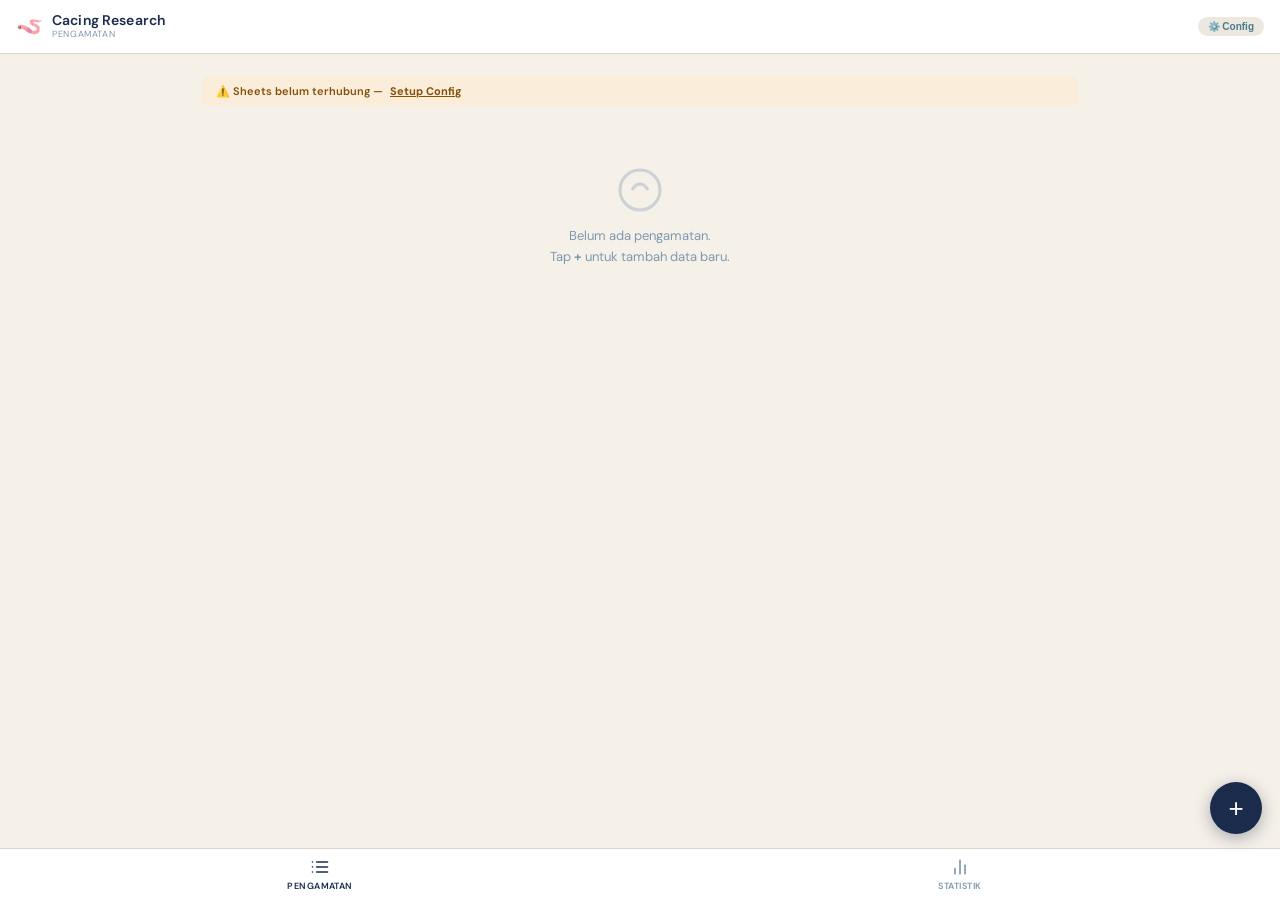
==== pwa/index.html @ 649b46b3 "Add PWA: style DataHub-PWA, Google Sheets real-time sync - UI navy/cream (DM Sans) persis kayak Data" ====
<!DOCTYPE html>
<html lang="id">
<head>
<meta charset="UTF-8">
<meta name="viewport" content="width=device-width, initial-scale=1, viewport-fit=cover">
<meta name="theme-color" content="#1B2B4B">
<meta name="apple-mobile-web-app-capable" content="yes">
<meta name="apple-mobile-web-app-status-bar-style" content="default">
<meta name="apple-mobile-web-app-title" content="Cacing Research">
<title>Cacing Research</title>
<link rel="manifest" href="manifest.json">
<link rel="stylesheet" href="styles.css">
<style>
  /* ══ OVERRIDES & CUSTOM ══ */
  :root { --green:#2E7D5E; --green-bg:#EAF3DE; }

  /* bottom nav */
  .bot-nav{position:fixed;bottom:0;left:0;right:0;height:calc(52px + env(safe-area-inset-bottom));
    background:var(--white);border-top:1px solid var(--cream3);display:flex;z-index:50;
    padding-bottom:env(safe-area-inset-bottom);}
  .bot-nav button{flex:1;display:flex;flex-direction:column;align-items:center;justify-content:center;
    gap:3px;background:none;border:none;font-family:inherit;font-size:9px;font-weight:600;
    color:var(--text3);cursor:pointer;transition:color .12s;text-transform:uppercase;letter-spacing:.05em;}
  .bot-nav button svg{transition:stroke .12s;}
  .bot-nav button.active{color:var(--navy);}
  .bot-nav button.active svg{stroke:var(--navy);}
  .app{padding-bottom:calc(52px + env(safe-area-inset-bottom) + 8px);}

  /* FAB tambah */
  .fab{position:fixed;bottom:calc(52px + env(safe-area-inset-bottom) + 14px);right:18px;
    width:52px;height:52px;border-radius:50%;background:var(--navy);color:#fff;
    border:none;font-size:26px;cursor:pointer;display:flex;align-items:center;justify-content:center;
    box-shadow:0 4px 16px rgba(27,43,75,.35);z-index:60;transition:transform .12s;}
  .fab:active{transform:scale(.94);}

  /* cards pengamatan */
  .obs-card{background:var(--white);border:1px solid var(--cream3);border-radius:var(--r-lg);
    padding:14px;margin-bottom:10px;cursor:pointer;transition:box-shadow .12s;}
  .obs-card:active{box-shadow:0 2px 8px rgba(0,0,0,.08);}
  .obs-meta{display:flex;align-items:center;justify-content:space-between;margin-bottom:8px;}
  .obs-badge{font-size:10px;font-weight:700;background:var(--navy);color:#fff;
    border-radius:20px;padding:3px 10px;letter-spacing:.03em;}
  .obs-date{font-size:10px;color:var(--text3);}
  .obs-grid{display:grid;grid-template-columns:1fr 1fr;gap:6px;}
  .obs-item{background:var(--cream);border-radius:var(--r-sm);padding:7px 9px;}
  .obs-item-lbl{font-size:9px;font-weight:700;color:var(--text3);text-transform:uppercase;letter-spacing:.05em;}
  .obs-item-val{font-size:13px;font-weight:600;color:var(--text1);margin-top:1px;}
  .obs-notes{margin-top:8px;font-size:12px;color:var(--text2);line-height:1.5;
    background:var(--cream);border-radius:var(--r-sm);padding:8px 9px;}
  .obs-photos{display:flex;gap:6px;margin-top:8px;overflow-x:auto;}
  .obs-photo{width:64px;height:64px;object-fit:cover;border-radius:var(--r-sm);flex-shrink:0;}
  .obs-del{background:none;border:none;color:var(--danger);font-size:11px;font-weight:700;
    cursor:pointer;padding:4px 0;font-family:inherit;margin-top:8px;display:block;}

  /* modal / sheet */
  .modal-overlay{position:fixed;inset:0;background:rgba(0,0,0,.45);z-index:100;
    display:flex;align-items:flex-end;opacity:0;pointer-events:none;transition:opacity .2s;}
  .modal-overlay.open{opacity:1;pointer-events:all;}
  .modal-sheet{background:var(--white);border-radius:20px 20px 0 0;width:100%;
    max-height:92vh;overflow-y:auto;padding:0 0 calc(24px + env(safe-area-inset-bottom));
    transform:translateY(40px);transition:transform .22s;padding-top:0;}
  .modal-overlay.open .modal-sheet{transform:translateY(0);}
  .modal-head{position:sticky;top:0;background:var(--white);padding:16px 16px 10px;
    border-bottom:1px solid var(--cream3);display:flex;align-items:center;justify-content:space-between;z-index:2;}
  .modal-title{font-size:16px;font-weight:700;color:var(--navy);}
  .modal-close{background:none;border:none;font-size:22px;color:var(--text3);cursor:pointer;
    width:34px;height:34px;display:flex;align-items:center;justify-content:center;
    border-radius:50%;}
  .modal-body{padding:14px 16px;}

  /* foto picker */
  .photo-strip{display:flex;gap:8px;overflow-x:auto;padding-bottom:4px;margin-top:4px;}
  .photo-thumb{position:relative;width:72px;height:72px;flex-shrink:0;}
  .photo-thumb img{width:72px;height:72px;object-fit:cover;border-radius:var(--r-sm);}
  .photo-thumb .rm{position:absolute;top:-6px;right:-6px;width:20px;height:20px;
    background:var(--danger);color:#fff;border:none;border-radius:50%;font-size:13px;
    cursor:pointer;display:flex;align-items:center;justify-content:center;line-height:1;}
  .photo-add{width:72px;height:72px;flex-shrink:0;border:2px dashed var(--cream3);
    border-radius:var(--r-sm);display:flex;align-items:center;justify-content:center;
    font-size:26px;color:var(--text3);cursor:pointer;background:var(--cream);}

  /* stats */
  .stat-grid{display:grid;grid-template-columns:1fr 1fr;gap:10px;margin-bottom:14px;}
  .stat-card{background:var(--white);border:1px solid var(--cream3);border-radius:var(--r-lg);padding:14px;}
  .stat-num{font-size:28px;font-weight:700;color:var(--navy);}
  .stat-lbl{font-size:10px;color:var(--text3);text-transform:uppercase;letter-spacing:.05em;margin-top:2px;}
  .stat-card.wide{grid-column:span 2;}

  /* sync status */
  .sync-bar{font-size:11px;font-weight:600;padding:8px 14px;border-radius:var(--r-sm);
    margin-bottom:12px;display:flex;align-items:center;gap:7px;}
  .sync-bar.ok{background:var(--success-bg);color:var(--success-tx);}
  .sync-bar.err{background:var(--warn-bg);color:var(--warn-tx);}
  .sync-bar.loading{background:var(--cream2);color:var(--text2);}

  /* config screen */
  .config-hint{font-size:12px;color:var(--text2);line-height:1.6;margin-bottom:14px;
    background:var(--cream);border-radius:var(--r-md);padding:12px;}
  .config-hint code{font-size:11px;background:var(--cream2);padding:1px 5px;border-radius:3px;color:var(--warn);}
  .spinner-sm{width:14px;height:14px;border:2px solid currentColor;border-top-color:transparent;
    border-radius:50%;display:inline-block;animation:spin .6s linear infinite;}
  @keyframes spin{to{transform:rotate(360deg);}}

  /* empty state */
  .empty{text-align:center;padding:48px 24px;color:var(--text3);}
  .empty svg{margin:0 auto 12px;display:block;opacity:.35;}
  .empty p{font-size:13px;line-height:1.6;}
</style>
</head>
<body>

<div class="app" id="app">

  <!-- ══ HEADER ══ -->
  <header>
    <div style="font-size:22px;line-height:1;">🪱</div>
    <div class="h-titles">
      <h1>Cacing Research</h1>
      <span class="h-sub" id="nav-current">Pengamatan</span>
    </div>
    <button class="h-right" id="btn-config" style="cursor:pointer;border:none;background:var(--cream2);color:var(--steel);" title="Pengaturan">⚙️ Config</button>
  </header>

  <!-- ══ MAIN CONTENT ══ -->
  <main class="content">

    <!-- VIEW: PENGAMATAN LIST -->
    <div class="view active" id="view-list">
      <div id="sync-status"></div>
      <div id="obs-list"></div>
    </div>

    <!-- VIEW: STATISTIK -->
    <div class="view" id="view-stats">
      <div class="section-lbl">Ringkasan</div>
      <div class="stat-grid" id="stat-grid">
        <div class="stat-card"><div class="stat-num" id="s-total">-</div><div class="stat-lbl">Total Pengamatan</div></div>
        <div class="stat-card"><div class="stat-num" id="s-limbah">-</div><div class="stat-lbl">Total Limbah (kg)</div></div>
        <div class="stat-card wide" id="s-jenis-card">
          <div class="stat-lbl" style="margin-bottom:8px;">Per Jenis Cacing</div>
          <div id="s-jenis"></div>
        </div>
      </div>
    </div>

    <!-- VIEW: CONFIG -->
    <div class="view" id="view-config">
      <div class="form-card">
        <div class="config-hint">
          🔧 <strong>Setup Google Sheets</strong><br><br>
          1. Buka <a href="https://sheets.google.com" target="_blank" style="color:var(--steel);font-weight:600;">sheets.google.com</a> → buat spreadsheet baru<br>
          2. <strong>Extensions → Apps Script</strong> → paste kode dari <code>google-apps-script/Code.gs</code><br>
          3. Ganti <code>SPREADSHEET_ID</code> dengan ID spreadsheet kamu<br>
          4. Run <code>setupSheet()</code> → Deploy sebagai Web App<br>
          5. Paste URL di bawah
        </div>
        <div class="field">
          <label>URL Apps Script Web App <span class="req">*</span></label>
          <input type="url" id="cfg-url" placeholder="https://script.google.com/macros/s/.../exec">
        </div>
        <div class="field">
          <label>Nama Peneliti</label>
          <input type="text" id="cfg-nama" placeholder="Nama kamu">
        </div>
        <button class="btn btn-primary btn-block" id="btn-save-config">Simpan Config</button>
        <div id="cfg-test-result" style="margin-top:10px;font-size:12px;"></div>
      </div>
      <button class="btn btn-block" id="btn-test-conn" style="background:var(--cream2);color:var(--navy);margin-top:4px;">🔗 Test Koneksi Sheets</button>
    </div>

  </main>

  <!-- ══ BOTTOM NAV ══ -->
  <nav class="bot-nav">
    <button class="active" data-view="view-list" id="nav-list">
      <svg width="20" height="20" viewBox="0 0 24 24" fill="none" stroke="currentColor" stroke-width="2" stroke-linecap="round" stroke-linejoin="round"><line x1="8" y1="6" x2="21" y2="6"/><line x1="8" y1="12" x2="21" y2="12"/><line x1="8" y1="18" x2="21" y2="18"/><line x1="3" y1="6" x2="3.01" y2="6"/><line x1="3" y1="12" x2="3.01" y2="12"/><line x1="3" y1="18" x2="3.01" y2="18"/></svg>
      Pengamatan
    </button>
    <button data-view="view-stats" id="nav-stats">
      <svg width="20" height="20" viewBox="0 0 24 24" fill="none" stroke="currentColor" stroke-width="2" stroke-linecap="round" stroke-linejoin="round"><line x1="18" y1="20" x2="18" y2="10"/><line x1="12" y1="20" x2="12" y2="4"/><line x1="6" y1="20" x2="6" y2="14"/></svg>
      Statistik
    </button>
  </nav>

  <!-- FAB Tambah -->
  <button class="fab" id="fab-add" title="Tambah Pengamatan">+</button>
</div>

<!-- ══ MODAL: TAMBAH PENGAMATAN ══ -->
<div class="modal-overlay" id="modal-tambah">
  <div class="modal-sheet">
    <div class="modal-head">
      <span class="modal-title">Pengamatan Baru</span>
      <button class="modal-close" id="modal-close">✕</button>
    </div>
    <div class="modal-body">

      <div class="section-lbl">Identifikasi</div>
      <div class="form-card">
        <div class="field">
          <label>Jenis Cacing <span class="req">*</span></label>
          <select id="f-jenis">
            <option value="">— pilih —</option>
            <option value="ANC">ANC (African Night Crawler)</option>
            <option value="BSF">BSF (Black Soldier Fly)</option>
            <option value="Lumbricus">Lumbricus Rubellus</option>
            <option value="Eisenia">Eisenia Fetida (Red Worm)</option>
            <option value="Lainnya">Lainnya</option>
          </select>
        </div>
        <div class="field" id="field-jenis-lain" style="display:none;">
          <label>Jenis Lainnya</label>
          <input type="text" id="f-jenis-lain" placeholder="Tulis jenis cacing...">
        </div>
      </div>

      <div class="section-lbl">Data Pengamatan</div>
      <div class="form-card">
        <div class="field-row">
          <div class="field">
            <label>Jumlah Bibit</label>
            <input type="text" id="f-bibit" placeholder="cth: 1000 ekor">
          </div>
          <div class="field">
            <label>Kascing (kg)</label>
            <input type="number" id="f-kascing" placeholder="0.0" step="0.1" min="0">
          </div>
        </div>
        <div class="field">
          <label>Jumlah Limbah Masuk (kg)</label>
          <input type="number" id="f-limbah" placeholder="0.0" step="0.1" min="0">
        </div>
        <div class="field">
          <label>Pretreatment Pakan</label>
          <select id="f-pretreatment">
            <option value="">— tidak ada —</option>
            <option value="Fermentasi">Fermentasi</option>
            <option value="Pengomposan">Pengomposan</option>
            <option value="Blanching">Blanching</option>
            <option value="Cacah">Dicacah/Diblender</option>
            <option value="Campuran">Campuran</option>
            <option value="Lainnya">Lainnya</option>
          </select>
        </div>
        <div class="field" id="field-treat-lain" style="display:none;">
          <label>Detail Pretreatment</label>
          <input type="text" id="f-treat-lain" placeholder="Jelaskan pretreatment...">
        </div>
      </div>

      <div class="section-lbl">Catatan Harian</div>
      <div class="form-card">
        <div class="field">
          <label>Catatan Pengamatan</label>
          <textarea id="f-catatan" rows="3" placeholder="Kondisi cacing, pertumbuhan, anomali..."></textarea>
        </div>
      </div>

      <div class="section-lbl">Foto Dokumentasi</div>
      <div class="form-card">
        <div class="photo-strip" id="photo-strip">
          <div class="photo-add" id="photo-add-btn">📷</div>
        </div>
        <input type="file" id="photo-input" accept="image/*" multiple style="display:none;">
        <div style="font-size:10px;color:var(--text3);margin-top:6px;">Tap 📷 untuk ambil foto atau pilih dari galeri</div>
      </div>

      <div id="form-status" style="margin-bottom:10px;"></div>
      <button class="btn btn-primary btn-block" id="btn-simpan" style="margin-top:4px;">
        <svg width="16" height="16" viewBox="0 0 24 24" fill="none" stroke="currentColor" stroke-width="2.5" stroke-linecap="round" stroke-linejoin="round"><polyline points="20 6 9 17 4 12"/></svg>
        Simpan Pengamatan
      </button>

    </div>
  </div>
</div>

<!-- TOAST -->
<div class="toast" id="toast"><span class="toast-ic" id="toast-ic">✓</span><span id="toast-msg"></span></div>

<script src="app.js"></script>
</body>
</html>
---- pwa/styles.css ----
/* ═══════════════════════════════════════════════════════════════════
   Instech DataHub — platform data multi-dataset + dashboard AI
   Bahasa visual disamakan dengan app Instech lain (navy/cream/steel)
   Token & pola dasar dicopy dari Absen-PWA/styles.css
   ═══════════════════════════════════════════════════════════════════ */
@import url('https://fonts.googleapis.com/css2?family=DM+Sans:wght@300;400;500;600;700&display=swap');

*{box-sizing:border-box;margin:0;padding:0;-webkit-tap-highlight-color:transparent;}
:root{
  --navy:#1B2B4B;--navy2:#243659;
  --steel:#4A7B8C;--steel2:#5A8F9F;--steel3:#C8DDE2;
  --cream:#F5F0E8;--cream2:#EDE8DF;--cream3:#DDD6CA;
  --white:#FFFFFF;
  --text1:#1B2B4B;--text2:#4A6080;--text3:#8098B0;
  --success:#2E7D5E;--success-bg:#EAF3DE;--success-tx:#27500A;
  --danger:#8B2E2E;--warn-bg:#FAEEDA;--warn-tx:#854F0B;--warn:#BA7517;
  --r-sm:6px;--r-md:10px;--r-lg:14px;
  --bot-nav:10px;--header-h:54px;
}
html,body{height:100%;font-family:'DM Sans',sans-serif;background:var(--cream);color:var(--text1);
  -webkit-text-size-adjust:100%;overscroll-behavior-y:none;}
body{display:flex;flex-direction:column;min-height:100vh;}

/* ══ APP SHELL ══ */
.app{display:flex;flex-direction:column;min-height:100vh;padding-bottom:calc(var(--bot-nav) + env(safe-area-inset-bottom));}

/* ══ AUTH GATE (login) ══ */
.auth-gate{position:fixed;inset:0;z-index:400;background:linear-gradient(160deg,var(--navy) 0%,#12203c 100%);
  display:flex;align-items:center;justify-content:center;padding:24px;
  padding-top:calc(24px + env(safe-area-inset-top));}
.auth-boot{position:absolute;inset:0;display:flex;align-items:center;justify-content:center;}
.auth-card{background:var(--white);border-radius:20px;padding:30px 24px 24px;width:100%;max-width:380px;
  box-shadow:0 20px 60px rgba(0,0,0,.35);text-align:center;}
.auth-logo{height:38px;margin:0 auto 16px;display:block;}
.auth-title{font-size:20px;font-weight:700;color:var(--navy);}
.auth-sub{font-size:12px;color:var(--text3);margin-top:4px;margin-bottom:20px;}
.auth-card form{text-align:left;}
.auth-card .field > label{margin-bottom:6px;}
.auth-card .btn{margin-top:6px;}
.auth-note{background:var(--cream);border:1px solid var(--cream3);border-radius:var(--r-md);
  padding:12px;font-size:12px;color:var(--text2);margin-bottom:16px;}
.auth-note code{color:var(--warn);font-weight:700;}
.auth-err{background:rgba(139,46,46,.08);color:var(--danger);border-radius:var(--r-sm);
  padding:9px 11px;font-size:12px;font-weight:600;margin-bottom:12px;}
.auth-link{background:none;border:none;color:var(--steel);font-size:12px;font-weight:600;
  font-family:inherit;cursor:pointer;display:block;margin:12px auto 0;padding:4px;}
.auth-foot{font-size:11px;color:var(--text3);margin-top:18px;line-height:1.4;}

/* ══ HEADER ══ */
header{height:var(--header-h);background:var(--white);display:flex;align-items:center;gap:9px;
  padding:0 16px;position:sticky;top:0;z-index:40;color:var(--navy);flex-shrink:0;
  border-bottom:1px solid var(--cream3);
  padding-top:env(safe-area-inset-top);height:calc(var(--header-h) + env(safe-area-inset-top));}
.header-logo{height:24px;width:auto;border-radius:5px;}
header .h-titles{display:flex;flex-direction:column;line-height:1.1;}
header h1{font-size:14px;font-weight:600;letter-spacing:.01em;color:var(--navy);}
header .h-sub{font-size:9px;color:var(--text3);text-transform:uppercase;letter-spacing:.07em;margin-top:2px;}
header .h-right{margin-left:auto;font-size:10px;font-weight:600;color:var(--steel);background:var(--cream2);
  padding:4px 10px;border-radius:20px;}

/* ══ CONTENT ══ */
.content{flex:1;padding:14px;max-width:920px;width:100%;margin:0 auto;}
.view{display:none;}.view.active{display:block;animation:fade .18s ease;}
@keyframes fade{from{opacity:0;transform:translateY(4px);}to{opacity:1;transform:none;}}

.view-head{margin-bottom:12px;display:flex;align-items:center;justify-content:space-between;gap:10px;}
.view-title{font-size:17px;font-weight:600;color:var(--navy);}
.view-sub{font-size:11px;color:var(--text3);margin-top:2px;}

.section-lbl{font-size:10px;color:var(--text3);text-transform:uppercase;letter-spacing:.08em;
  font-weight:600;margin:16px 2px 8px;display:flex;align-items:center;gap:7px;}
.section-lbl::after{content:'';flex:1;height:1px;background:var(--cream3);}

/* ══ FORM ══ */
.form-card{background:var(--white);border:1px solid var(--cream3);border-radius:var(--r-lg);
  padding:14px;margin-bottom:12px;}
.field{margin-bottom:13px;}
.field:last-child{margin-bottom:0;}
.field > label{display:block;font-size:10px;font-weight:600;color:var(--text3);
  text-transform:uppercase;letter-spacing:.04em;margin-bottom:5px;}
.field .req{color:var(--danger);margin-left:2px;}
.field .hint{font-size:10px;color:var(--text3);font-weight:400;text-transform:none;letter-spacing:0;margin-left:4px;}

input,select,textarea{width:100%;font-family:inherit;font-size:14px;color:var(--text1);
  background:var(--cream);border:1px solid var(--cream3);border-radius:var(--r-sm);
  padding:10px 11px;outline:none;transition:border-color .12s,background .12s;}
input:focus,select:focus,textarea:focus{border-color:var(--steel2);background:var(--white);}
input[readonly]{background:var(--cream2);color:var(--text2);}
select{appearance:none;background-image:url("data:image/svg+xml;utf8,<svg xmlns='http://www.w3.org/2000/svg' width='14' height='14' viewBox='0 0 24 24' fill='none' stroke='%238098B0' stroke-width='2'><polyline points='6 9 12 15 18 9'/></svg>");
  background-repeat:no-repeat;background-position:right 10px center;padding-right:32px;}
textarea{resize:vertical;min-height:62px;}
.field-row{display:flex;gap:9px;}
.field-row > .field{flex:1;}

/* ══ BUTTONS ══ */
.btn{padding:12px 16px;border-radius:var(--r-md);font-size:14px;font-weight:600;cursor:pointer;
  border:none;font-family:inherit;transition:all .12s;display:inline-flex;align-items:center;
  justify-content:center;gap:7px;}
.btn:active{transform:scale(.98);}
.btn-primary{background:var(--navy);color:#fff;}.btn-primary:active{background:var(--navy2);}
.btn-outline{background:transparent;border:1px solid var(--cream3);color:var(--text2);}
.btn-ghost{background:var(--cream2);color:var(--text2);}
.btn-danger{background:var(--danger);color:#fff;}
.btn:disabled{opacity:.5;cursor:not-allowed;}
.btn-sm{padding:7px 12px;font-size:12px;}
.btn-block{width:100%;}
.btn-back{display:inline-flex;align-items:center;gap:5px;background:none;border:none;color:var(--steel);
  font-size:13px;font-weight:500;cursor:pointer;font-family:inherit;padding:4px 0;margin-bottom:8px;}
.fab{position:fixed;right:18px;bottom:calc(18px + env(safe-area-inset-bottom));z-index:80;
  background:var(--navy);color:#fff;border:none;border-radius:50%;width:52px;height:52px;
  box-shadow:0 6px 20px rgba(27,43,75,.35);cursor:pointer;display:flex;align-items:center;justify-content:center;}
.fab:active{background:var(--navy2);transform:scale(.95);}

/* ══ NAV DROPDOWN (kiri header) ══ */
.nav-dd{position:relative;flex-shrink:0;margin-right:2px;}
.nav-dd-btn{background:var(--cream2);border:1px solid var(--cream3);color:var(--navy);width:25px;height:25px;
  border-radius:6px;cursor:pointer;display:flex;align-items:center;justify-content:center;
  transition:background .12s,border-color .12s;}
.nav-dd-btn svg{width:14px;height:14px;}
.nav-dd-btn:active,.nav-dd.open .nav-dd-btn{background:var(--cream3);border-color:var(--steel2);}
.nav-dd-menu{position:absolute;top:calc(100% + 8px);left:0;min-width:200px;background:var(--white);
  border:1px solid var(--cream3);border-radius:var(--r-lg);padding:6px;z-index:60;
  box-shadow:0 12px 34px rgba(27,43,75,.24);opacity:0;transform:translateY(-6px) scale(.98);
  transform-origin:top left;pointer-events:none;transition:opacity .14s,transform .14s;}
.nav-dd.open .nav-dd-menu{opacity:1;transform:none;pointer-events:auto;}
.nav-dd-lbl{font-size:9px;color:var(--text3);text-transform:uppercase;letter-spacing:.08em;
  font-weight:600;padding:6px 10px 4px;}
.nav-dd-menu button{width:100%;display:flex;align-items:center;gap:11px;padding:11px;border:none;
  background:transparent;border-radius:var(--r-md);font-family:inherit;font-size:14px;font-weight:500;
  color:var(--text2);cursor:pointer;transition:background .12s,color .12s;text-align:left;}
.nav-dd-menu button svg{color:var(--text3);flex-shrink:0;transition:color .12s;}
.nav-dd-menu button:hover{background:var(--cream2);}
.nav-dd-menu button.active{background:var(--steel3);color:var(--navy);font-weight:600;}
.nav-dd-menu button.active svg{color:var(--steel);}
.nav-dd-sep{height:1px;background:var(--cream3);margin:5px 8px;}
.nav-dd-logout{color:var(--danger)!important;}
.nav-dd-logout svg{color:var(--danger)!important;}
.nav-dd-logout:hover{background:rgba(139,46,46,.08)!important;}

/* ══ TOAST ══ */
.toast{position:fixed;bottom:calc(var(--bot-nav) + 14px);left:50%;transform:translateX(-50%) translateY(20px);
  background:var(--navy);color:#fff;padding:12px 18px;border-radius:var(--r-md);font-size:13px;font-weight:500;
  box-shadow:0 6px 22px rgba(27,43,75,.35);z-index:300;display:flex;align-items:center;gap:9px;
  opacity:0;pointer-events:none;transition:all .25s;max-width:90vw;}
.toast.show{opacity:1;transform:translateX(-50%) translateY(0);}
.toast.err{background:var(--danger);}
.toast-ic{width:20px;height:20px;border-radius:50%;background:rgba(255,255,255,.2);display:flex;
  align-items:center;justify-content:center;flex-shrink:0;font-size:12px;}

.empty{text-align:center;color:var(--text3);font-size:12px;padding:36px 16px;}
.spinner{width:26px;height:26px;border:3px solid rgba(27,43,75,.12);border-top-color:var(--steel2);
  border-radius:50%;animation:spin .8s linear infinite;margin:0 auto;}
.spinner-lg{width:34px;height:34px;border-width:3px;}
@keyframes spin{to{transform:rotate(360deg);}}

/* ══ DATASET CARDS (Home) ══ */
.card-grid{display:grid;grid-template-columns:repeat(auto-fill,minmax(220px,1fr));gap:10px;}
.ds-card{background:var(--white);border:1px solid var(--cream3);border-radius:var(--r-lg);
  padding:14px;cursor:pointer;transition:transform .12s,box-shadow .12s;border-left:3px solid var(--steel);
  display:flex;flex-direction:column;gap:6px;text-align:left;font-family:inherit;color:inherit;}
.ds-card:active{transform:scale(.98);}
.ds-card:hover{box-shadow:0 4px 16px rgba(27,43,75,.1);}
.ds-card .ds-name{font-size:14px;font-weight:600;color:var(--navy);}
.ds-card .ds-meta{font-size:11px;color:var(--text3);}
.ds-card .ds-cat{display:inline-block;font-size:9px;font-weight:700;text-transform:uppercase;
  letter-spacing:.04em;color:var(--steel);background:var(--steel3);padding:2px 8px;border-radius:20px;
  align-self:flex-start;}
.new-ds-card{border:1.5px dashed var(--cream3);background:transparent;color:var(--text3);
  display:flex;flex-direction:column;align-items:center;justify-content:center;gap:6px;
  padding:20px;border-radius:var(--r-lg);cursor:pointer;font-family:inherit;font-size:12px;font-weight:600;
  min-height:88px;}
.new-ds-card:hover{border-color:var(--steel2);color:var(--steel);}

/* ══ DATASET FOLDER GROUPING (kategori + file sumber) ══ */
.ds-kat-section{margin-bottom:18px;}
.ds-kat-head{appearance:none;border:none;background:transparent;cursor:pointer;font-family:inherit;
  display:flex;align-items:center;gap:8px;padding:6px 2px;font-size:15px;font-weight:700;color:var(--navy);
  width:100%;text-align:left;}
.ds-kat-body{padding-top:6px;display:flex;flex-direction:column;gap:10px;}
.ds-kat-count{font-size:12px;font-weight:500;color:var(--text3);}
.ds-chevron{display:inline-block;width:14px;color:var(--steel);}
.ds-folder{background:var(--cream2);border:1px solid var(--cream3);border-radius:var(--r-lg);padding:10px 12px;}
.ds-folder-head{appearance:none;border:none;background:transparent;cursor:pointer;font-family:inherit;
  display:flex;align-items:center;gap:8px;padding:2px;font-size:13px;font-weight:600;color:var(--navy);
  width:100%;text-align:left;}
.ds-folder-body{margin-top:10px;}

/* ══ DATASET PICKER (checklist multi-dataset saat bikin dashboard) ══ */
.picker-box{background:var(--white);border:1px solid var(--cream3);border-radius:var(--r-md);
  padding:10px;max-height:280px;overflow-y:auto;margin-top:6px;}
.picker-row{display:flex;align-items:center;gap:8px;padding:5px 4px;font-size:12.5px;color:var(--text2);
  cursor:pointer;border-radius:6px;}
.picker-row:hover{background:var(--cream2);}
.picker-row input[type="checkbox"]{flex:0 0 auto;}
.picker-name{flex:1;color:var(--navy);}
.picker-meta{font-size:11px;color:var(--text3);}
.picker-folder-row{font-weight:600;}
.picker-row[draggable="true"]{cursor:grab;}
.picker-row[draggable="true"]:active{cursor:grabbing;}

/* ══ DATASET DROPZONE (target drag-and-drop, tambahan di samping picker) ══ */
.drop-target{border:1.5px dashed var(--cream3);border-radius:var(--r-md);padding:10px;margin-top:6px;
  display:flex;flex-wrap:wrap;gap:6px;align-items:center;min-height:20px;transition:border-color .12s,background .12s;}
.drop-target.drag-over{border-color:var(--steel2);background:var(--steel3);border-style:solid;}
.drop-placeholder{font-size:11.5px;color:var(--text3);}
.ds-chip{display:inline-flex;align-items:center;gap:6px;background:var(--steel3);color:var(--navy);
  border-radius:20px;padding:4px 6px 4px 12px;font-size:11.5px;font-weight:600;}
.chip-x{appearance:none;border:none;background:var(--white);color:var(--text3);width:18px;height:18px;
  border-radius:50%;cursor:pointer;font-size:12px;line-height:1;font-family:inherit;}
.chip-x:hover{color:var(--danger);}

/* ══ UPLOAD / DROPZONE ══ */
.dropzone{border:1.5px dashed var(--cream3);border-radius:var(--r-lg);padding:28px 16px;
  text-align:center;background:var(--white);cursor:pointer;transition:border-color .12s,background .12s;}
.dropzone.drag{border-color:var(--steel2);background:var(--steel3);}
.dropzone svg{color:var(--steel);margin-bottom:8px;}
.dropzone .dz-title{font-size:13px;font-weight:600;color:var(--navy);}
.dropzone .dz-sub{font-size:11px;color:var(--text3);margin-top:4px;}
.file-chip{display:inline-flex;align-items:center;gap:8px;background:var(--cream2);border:1px solid var(--cream3);
  border-radius:var(--r-md);padding:8px 12px;font-size:12px;color:var(--text2);margin-top:10px;}
.file-chip button{background:none;border:none;color:var(--danger);cursor:pointer;font-size:14px;}
.sheet-pick-list{display:flex;flex-wrap:wrap;gap:6px;margin-top:10px;}
.sheet-pick-btn{appearance:none;border:1px solid var(--cream3);background:#fff;color:var(--navy);
  border-radius:20px;padding:6px 12px;font-size:12px;cursor:pointer;font-family:inherit;}
.sheet-pick-btn:hover{border-color:var(--steel);}
.sheet-pick-n{color:var(--text3);font-size:11px;margin-left:4px;}
.progress-bar{height:6px;background:var(--cream2);border-radius:20px;overflow:hidden;margin-top:10px;}
.progress-fill{height:100%;background:var(--steel);border-radius:20px;transition:width .2s;}
.map-row{display:grid;grid-template-columns:1fr 24px 1fr;gap:8px;align-items:center;margin-bottom:8px;}
.map-row .arrow{color:var(--text3);text-align:center;}

/* ══ REVIEW / DATA TABLE ══ */
.table-wrap{background:var(--white);border:1px solid var(--cream3);border-radius:var(--r-lg);overflow:hidden;}
.table-head{display:flex;align-items:center;justify-content:space-between;gap:10px;
  padding:12px 14px;border-bottom:1px solid var(--cream3);flex-wrap:wrap;}
.table-head h3{font-size:13px;font-weight:700;margin:0;color:var(--navy);}
.table-head input[type="text"]{font-size:12.5px;padding:7px 10px;width:200px;}
.table-scroll{max-height:460px;overflow:auto;}
table.dh-table{width:100%;border-collapse:collapse;font-size:12.5px;}
table.dh-table th,table.dh-table td{padding:8px 10px;text-align:left;white-space:nowrap;
  border-bottom:1px solid var(--cream3);}
table.dh-table td{color:var(--text2);}
table.dh-table td[contenteditable="true"]{cursor:text;}
table.dh-table td[contenteditable="true"]:focus{outline:2px solid var(--steel2);outline-offset:-2px;background:var(--cream);}
table.dh-table td.cell-bad{background:rgba(139,46,46,.08);color:var(--danger);}
table.dh-table th{position:sticky;top:0;background:var(--white);color:var(--text3);
  font-size:10px;text-transform:uppercase;letter-spacing:.03em;cursor:pointer;user-select:none;}
table.dh-table th:hover{color:var(--navy);}
table.dh-table th.sorted::after{content:" ▾";}
table.dh-table th.sorted.asc::after{content:" ▴";}
table.dh-table tbody tr:hover td{color:var(--navy);}
table.dh-table td.row-del{cursor:pointer;color:var(--text3);text-align:center;}
table.dh-table td.row-del:hover{color:var(--danger);}
.table-foot{padding:9px 14px;font-size:11px;color:var(--text3);border-top:1px solid var(--cream3);
  display:flex;justify-content:space-between;align-items:center;gap:10px;}

.kpi-row{display:grid;grid-template-columns:repeat(auto-fit,minmax(140px,1fr));gap:10px;margin-bottom:14px;}
.kpi{background:var(--white);border:1px solid var(--cream3);border-radius:var(--r-md);padding:12px 14px;}
.kpi .k-lbl{font-size:10px;color:var(--text3);text-transform:uppercase;letter-spacing:.04em;margin-bottom:4px;}
.kpi .k-val{font-size:19px;font-weight:700;color:var(--navy);font-variant-numeric:tabular-nums;}

/* ══ SCHEMA BUILDER (kolom dataset) ══ */
.col-row{display:grid;grid-template-columns:1.3fr 1fr 90px 30px;gap:8px;align-items:center;margin-bottom:8px;}
.col-row input,.col-row select{font-size:12.5px;padding:8px 9px;}
.col-row .col-del{background:none;border:none;color:var(--text3);cursor:pointer;font-size:16px;
  display:flex;align-items:center;justify-content:center;}
.col-row .col-del:hover{color:var(--danger);}
.dim-row{display:flex;align-items:center;gap:8px;margin-bottom:8px;font-size:12.5px;}
.dim-row label{width:110px;flex-shrink:0;font-size:10px;color:var(--text3);text-transform:uppercase;
  letter-spacing:.03em;font-weight:600;}
.dim-row select{font-size:12.5px;padding:7px 9px;}

/* ══ GALERI DASHBOARD ══ */
.gal-search{margin-bottom:12px;}
.chip-row{display:flex;flex-wrap:wrap;gap:6px;margin-bottom:12px;}
.chip{appearance:none;border:1px solid var(--cream3);background:var(--cream2);color:var(--text2);
  border-radius:999px;padding:6px 13px;font-size:12px;cursor:pointer;font-family:inherit;font-weight:600;}
.chip[aria-pressed="true"]{background:var(--navy);color:#fff;border-color:var(--navy);}
.gal-card{background:var(--white);border:1px solid var(--cream3);border-radius:var(--r-lg);
  padding:14px;cursor:pointer;display:flex;flex-direction:column;gap:6px;border-left:3px solid var(--steel);}
.gal-card:hover{box-shadow:0 4px 16px rgba(27,43,75,.1);}
.gal-card .g-title{font-size:14px;font-weight:600;color:var(--navy);}
.gal-card .g-desc{font-size:11.5px;color:var(--text3);line-height:1.4;}
.gal-card .g-tags{display:flex;gap:5px;flex-wrap:wrap;margin-top:2px;}
.gal-card .g-tag{font-size:9.5px;font-weight:600;color:var(--steel);background:var(--steel3);
  padding:2px 8px;border-radius:20px;}
.gal-card.curated{border-left-color:#639922;}
.gal-card.ai_generated{border-left-color:#7A5AA8;}

/* ══ VIEWER (dashboard iframe) ══ */
.viewer-wrap{background:var(--white);border:1px solid var(--cream3);border-radius:var(--r-lg);
  overflow:hidden;height:min(70vh,720px);display:flex;flex-direction:column;}
.viewer-wrap iframe{flex:1;width:100%;border:none;background:var(--cream);}
.viewer-topbar{display:flex;align-items:center;justify-content:space-between;padding:9px 12px;
  border-bottom:1px solid var(--cream3);gap:8px;}
.viewer-topbar .v-title{font-size:12.5px;font-weight:600;color:var(--navy);}

/* ══ CHATBOT PANEL ══ */
.chat-panel{background:var(--white);border:1px solid var(--cream3);border-radius:var(--r-lg);
  display:flex;flex-direction:column;height:min(46vh,420px);margin-top:12px;}
.chat-head{padding:10px 14px;border-bottom:1px solid var(--cream3);font-size:12.5px;font-weight:700;
  color:var(--navy);display:flex;align-items:center;gap:8px;}
.chat-msgs{flex:1;overflow-y:auto;padding:12px 14px;display:flex;flex-direction:column;gap:10px;}
.chat-msg{max-width:82%;font-size:12.5px;line-height:1.45;padding:9px 12px;border-radius:12px;}
.chat-msg.user{align-self:flex-end;background:var(--navy);color:#fff;border-bottom-right-radius:3px;}
.chat-msg.bot{align-self:flex-start;background:var(--cream2);color:var(--text1);border-bottom-left-radius:3px;}
.chat-msg.sys{align-self:center;background:transparent;color:var(--text3);font-size:11px;font-style:italic;}
.chat-input-row{display:flex;gap:8px;padding:10px 12px;border-top:1px solid var(--cream3);}
.chat-input-row input{flex:1;}
.chat-input-row button{flex-shrink:0;width:42px;padding:0;border-radius:var(--r-md);}
.chat-mode-seg{display:flex;gap:3px;background:var(--cream2);border-radius:var(--r-sm);padding:3px;margin:0 12px 10px;}
.chat-mode-seg button{flex:1;padding:6px;border:none;background:transparent;border-radius:5px;font-size:11px;
  font-weight:600;color:var(--text2);cursor:pointer;font-family:inherit;}
.chat-mode-seg button.active{background:var(--white);color:var(--navy);box-shadow:0 1px 3px rgba(0,0,0,.1);}
.chat-typing{align-self:flex-start;display:flex;gap:4px;padding:9px 12px;}
.chat-typing span{width:6px;height:6px;border-radius:50%;background:var(--text3);animation:blink 1.2s infinite;}
.chat-typing span:nth-child(2){animation-delay:.2s;}.chat-typing span:nth-child(3){animation-delay:.4s;}
@keyframes blink{0%,80%,100%{opacity:.25;}40%{opacity:1;}}

/* ══ DASHBOARD SPLIT LAYOUT (viewer kiri, chat kanan, minimize) ══ */
.dashboard-split{display:flex;gap:12px;align-items:stretch;height:min(78vh,760px);}
.dashboard-split .viewer-wrap{flex:1 1 auto;height:100%;min-width:0;}
.dashboard-split .chat-panel{flex:0 0 clamp(240px,22%,340px);height:100%;margin-top:0;
  position:relative;transition:flex-basis .18s ease;}
.chat-panel-body{display:flex;flex-direction:column;height:100%;min-height:0;}
.chat-toggle-btn{position:absolute;top:10px;right:10px;z-index:2;width:24px;height:24px;
  border-radius:50%;border:1px solid var(--cream3);background:var(--white);color:var(--navy);
  font-size:13px;line-height:1;cursor:pointer;display:flex;align-items:center;justify-content:center;
  padding:0;font-family:inherit;}
.chat-panel.minimized{flex-basis:36px!important;overflow:hidden;}
.chat-panel.minimized .chat-panel-body{display:none;}
.chat-panel.minimized .chat-toggle-btn{position:static;margin:10px auto;display:block;}

@media (max-width:860px){
  .dashboard-split{flex-direction:column;height:auto;}
  .dashboard-split .viewer-wrap{height:min(60vh,600px);}
  .dashboard-split .chat-panel{flex-basis:auto!important;height:min(46vh,420px);margin-top:12px;}
}

@media(min-width:560px){
  .content{padding:22px;}
}
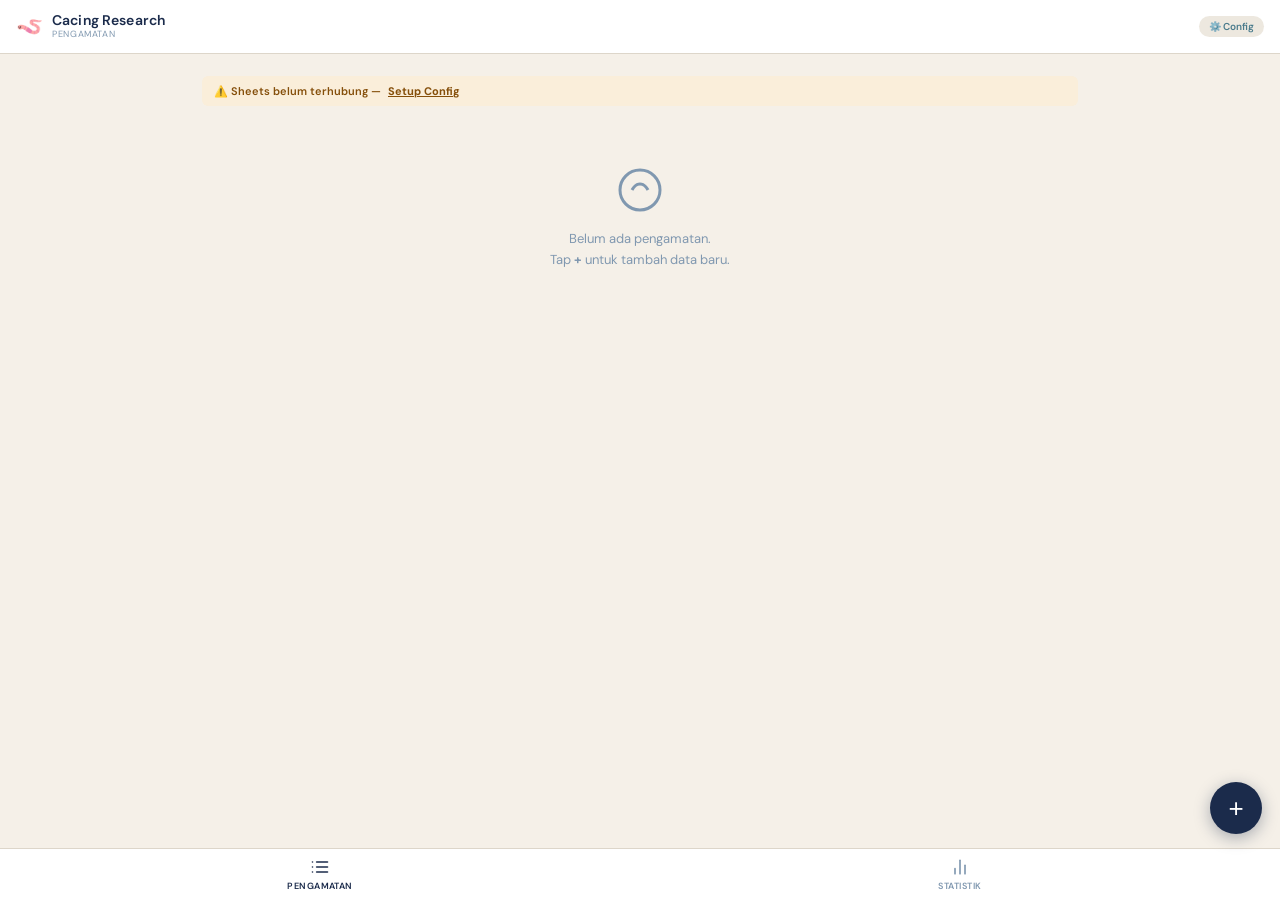
==== commit 7bc44b73: "Fix: inline semua CSS ke index.html (Netlify compatibility)" ====
--- a/pwa/index.html
+++ b/pwa/index.html
@@ -9,122 +9,183 @@
 <meta name="apple-mobile-web-app-title" content="Cacing Research">
 <title>Cacing Research</title>
 <link rel="manifest" href="manifest.json">
-<link rel="stylesheet" href="styles.css">
+<link rel="preconnect" href="https://fonts.googleapis.com">
+<link href="https://fonts.googleapis.com/css2?family=DM+Sans:wght@300;400;500;600;700&display=swap" rel="stylesheet">
 <style>
-  /* ══ OVERRIDES & CUSTOM ══ */
-  :root { --green:#2E7D5E; --green-bg:#EAF3DE; }
-
-  /* bottom nav */
-  .bot-nav{position:fixed;bottom:0;left:0;right:0;height:calc(52px + env(safe-area-inset-bottom));
-    background:var(--white);border-top:1px solid var(--cream3);display:flex;z-index:50;
-    padding-bottom:env(safe-area-inset-bottom);}
-  .bot-nav button{flex:1;display:flex;flex-direction:column;align-items:center;justify-content:center;
-    gap:3px;background:none;border:none;font-family:inherit;font-size:9px;font-weight:600;
-    color:var(--text3);cursor:pointer;transition:color .12s;text-transform:uppercase;letter-spacing:.05em;}
-  .bot-nav button svg{transition:stroke .12s;}
-  .bot-nav button.active{color:var(--navy);}
-  .bot-nav button.active svg{stroke:var(--navy);}
-  .app{padding-bottom:calc(52px + env(safe-area-inset-bottom) + 8px);}
-
-  /* FAB tambah */
-  .fab{position:fixed;bottom:calc(52px + env(safe-area-inset-bottom) + 14px);right:18px;
-    width:52px;height:52px;border-radius:50%;background:var(--navy);color:#fff;
-    border:none;font-size:26px;cursor:pointer;display:flex;align-items:center;justify-content:center;
-    box-shadow:0 4px 16px rgba(27,43,75,.35);z-index:60;transition:transform .12s;}
-  .fab:active{transform:scale(.94);}
-
-  /* cards pengamatan */
-  .obs-card{background:var(--white);border:1px solid var(--cream3);border-radius:var(--r-lg);
-    padding:14px;margin-bottom:10px;cursor:pointer;transition:box-shadow .12s;}
-  .obs-card:active{box-shadow:0 2px 8px rgba(0,0,0,.08);}
-  .obs-meta{display:flex;align-items:center;justify-content:space-between;margin-bottom:8px;}
-  .obs-badge{font-size:10px;font-weight:700;background:var(--navy);color:#fff;
-    border-radius:20px;padding:3px 10px;letter-spacing:.03em;}
-  .obs-date{font-size:10px;color:var(--text3);}
-  .obs-grid{display:grid;grid-template-columns:1fr 1fr;gap:6px;}
-  .obs-item{background:var(--cream);border-radius:var(--r-sm);padding:7px 9px;}
-  .obs-item-lbl{font-size:9px;font-weight:700;color:var(--text3);text-transform:uppercase;letter-spacing:.05em;}
-  .obs-item-val{font-size:13px;font-weight:600;color:var(--text1);margin-top:1px;}
-  .obs-notes{margin-top:8px;font-size:12px;color:var(--text2);line-height:1.5;
-    background:var(--cream);border-radius:var(--r-sm);padding:8px 9px;}
-  .obs-photos{display:flex;gap:6px;margin-top:8px;overflow-x:auto;}
-  .obs-photo{width:64px;height:64px;object-fit:cover;border-radius:var(--r-sm);flex-shrink:0;}
-  .obs-del{background:none;border:none;color:var(--danger);font-size:11px;font-weight:700;
-    cursor:pointer;padding:4px 0;font-family:inherit;margin-top:8px;display:block;}
-
-  /* modal / sheet */
-  .modal-overlay{position:fixed;inset:0;background:rgba(0,0,0,.45);z-index:100;
-    display:flex;align-items:flex-end;opacity:0;pointer-events:none;transition:opacity .2s;}
-  .modal-overlay.open{opacity:1;pointer-events:all;}
-  .modal-sheet{background:var(--white);border-radius:20px 20px 0 0;width:100%;
-    max-height:92vh;overflow-y:auto;padding:0 0 calc(24px + env(safe-area-inset-bottom));
-    transform:translateY(40px);transition:transform .22s;padding-top:0;}
-  .modal-overlay.open .modal-sheet{transform:translateY(0);}
-  .modal-head{position:sticky;top:0;background:var(--white);padding:16px 16px 10px;
-    border-bottom:1px solid var(--cream3);display:flex;align-items:center;justify-content:space-between;z-index:2;}
-  .modal-title{font-size:16px;font-weight:700;color:var(--navy);}
-  .modal-close{background:none;border:none;font-size:22px;color:var(--text3);cursor:pointer;
-    width:34px;height:34px;display:flex;align-items:center;justify-content:center;
-    border-radius:50%;}
-  .modal-body{padding:14px 16px;}
-
-  /* foto picker */
-  .photo-strip{display:flex;gap:8px;overflow-x:auto;padding-bottom:4px;margin-top:4px;}
-  .photo-thumb{position:relative;width:72px;height:72px;flex-shrink:0;}
-  .photo-thumb img{width:72px;height:72px;object-fit:cover;border-radius:var(--r-sm);}
-  .photo-thumb .rm{position:absolute;top:-6px;right:-6px;width:20px;height:20px;
-    background:var(--danger);color:#fff;border:none;border-radius:50%;font-size:13px;
-    cursor:pointer;display:flex;align-items:center;justify-content:center;line-height:1;}
-  .photo-add{width:72px;height:72px;flex-shrink:0;border:2px dashed var(--cream3);
-    border-radius:var(--r-sm);display:flex;align-items:center;justify-content:center;
-    font-size:26px;color:var(--text3);cursor:pointer;background:var(--cream);}
-
-  /* stats */
-  .stat-grid{display:grid;grid-template-columns:1fr 1fr;gap:10px;margin-bottom:14px;}
-  .stat-card{background:var(--white);border:1px solid var(--cream3);border-radius:var(--r-lg);padding:14px;}
-  .stat-num{font-size:28px;font-weight:700;color:var(--navy);}
-  .stat-lbl{font-size:10px;color:var(--text3);text-transform:uppercase;letter-spacing:.05em;margin-top:2px;}
-  .stat-card.wide{grid-column:span 2;}
-
-  /* sync status */
-  .sync-bar{font-size:11px;font-weight:600;padding:8px 14px;border-radius:var(--r-sm);
-    margin-bottom:12px;display:flex;align-items:center;gap:7px;}
-  .sync-bar.ok{background:var(--success-bg);color:var(--success-tx);}
-  .sync-bar.err{background:var(--warn-bg);color:var(--warn-tx);}
-  .sync-bar.loading{background:var(--cream2);color:var(--text2);}
-
-  /* config screen */
-  .config-hint{font-size:12px;color:var(--text2);line-height:1.6;margin-bottom:14px;
-    background:var(--cream);border-radius:var(--r-md);padding:12px;}
-  .config-hint code{font-size:11px;background:var(--cream2);padding:1px 5px;border-radius:3px;color:var(--warn);}
-  .spinner-sm{width:14px;height:14px;border:2px solid currentColor;border-top-color:transparent;
-    border-radius:50%;display:inline-block;animation:spin .6s linear infinite;}
-  @keyframes spin{to{transform:rotate(360deg);}}
-
-  /* empty state */
-  .empty{text-align:center;padding:48px 24px;color:var(--text3);}
-  .empty svg{margin:0 auto 12px;display:block;opacity:.35;}
-  .empty p{font-size:13px;line-height:1.6;}
+*{box-sizing:border-box;margin:0;padding:0;-webkit-tap-highlight-color:transparent;}
+:root{
+  --navy:#1B2B4B;--navy2:#243659;
+  --steel:#4A7B8C;--steel2:#5A8F9F;--steel3:#C8DDE2;
+  --cream:#F5F0E8;--cream2:#EDE8DF;--cream3:#DDD6CA;
+  --white:#FFFFFF;
+  --text1:#1B2B4B;--text2:#4A6080;--text3:#8098B0;
+  --success:#2E7D5E;--success-bg:#EAF3DE;--success-tx:#27500A;
+  --danger:#8B2E2E;--warn-bg:#FAEEDA;--warn-tx:#854F0B;--warn:#BA7517;
+  --r-sm:6px;--r-md:10px;--r-lg:14px;
+  --header-h:54px;
+}
+html,body{height:100%;font-family:'DM Sans',sans-serif;background:var(--cream);color:var(--text1);-webkit-text-size-adjust:100%;overscroll-behavior-y:none;}
+body{display:flex;flex-direction:column;min-height:100vh;}
+
+/* ══ APP SHELL ══ */
+.app{display:flex;flex-direction:column;min-height:100vh;padding-bottom:calc(60px + env(safe-area-inset-bottom));}
+
+/* ══ HEADER ══ */
+header{height:var(--header-h);background:var(--white);display:flex;align-items:center;gap:9px;
+  padding:0 16px;position:sticky;top:0;z-index:40;color:var(--navy);flex-shrink:0;
+  border-bottom:1px solid var(--cream3);
+  padding-top:env(safe-area-inset-top);height:calc(var(--header-h) + env(safe-area-inset-top));}
+header h1{font-size:14px;font-weight:600;letter-spacing:.01em;color:var(--navy);}
+header .h-titles{display:flex;flex-direction:column;line-height:1.1;}
+header .h-sub{font-size:9px;color:var(--text3);text-transform:uppercase;letter-spacing:.07em;margin-top:2px;}
+header .h-right{margin-left:auto;font-size:10px;font-weight:600;color:var(--steel);background:var(--cream2);
+  padding:4px 10px;border-radius:20px;border:none;cursor:pointer;font-family:inherit;}
+
+/* ══ CONTENT ══ */
+.content{flex:1;padding:14px;max-width:920px;width:100%;margin:0 auto;}
+.view{display:none;}.view.active{display:block;animation:fade .18s ease;}
+@keyframes fade{from{opacity:0;transform:translateY(4px);}to{opacity:1;transform:none;}}
+.section-lbl{font-size:10px;color:var(--text3);text-transform:uppercase;letter-spacing:.08em;
+  font-weight:600;margin:16px 2px 8px;display:flex;align-items:center;gap:7px;}
+.section-lbl::after{content:'';flex:1;height:1px;background:var(--cream3);}
+
+/* ══ FORM ══ */
+.form-card{background:var(--white);border:1px solid var(--cream3);border-radius:var(--r-lg);padding:14px;margin-bottom:12px;}
+.field{margin-bottom:13px;}.field:last-child{margin-bottom:0;}
+.field>label{display:block;font-size:10px;font-weight:600;color:var(--text3);text-transform:uppercase;letter-spacing:.04em;margin-bottom:5px;}
+.field .req{color:var(--danger);margin-left:2px;}
+input,select,textarea{width:100%;font-family:inherit;font-size:14px;color:var(--text1);
+  background:var(--cream);border:1px solid var(--cream3);border-radius:var(--r-sm);
+  padding:10px 11px;outline:none;transition:border-color .12s,background .12s;}
+input:focus,select:focus,textarea:focus{border-color:var(--steel2);background:var(--white);}
+select{appearance:none;background-image:url("data:image/svg+xml;utf8,<svg xmlns='http://www.w3.org/2000/svg' width='14' height='14' viewBox='0 0 24 24' fill='none' stroke='%238098B0' stroke-width='2'><polyline points='6 9 12 15 18 9'/></svg>");
+  background-repeat:no-repeat;background-position:right 10px center;padding-right:32px;}
+textarea{resize:vertical;min-height:62px;}
+.field-row{display:flex;gap:9px;}.field-row>.field{flex:1;}
+
+/* ══ BUTTONS ══ */
+.btn{padding:12px 16px;border-radius:var(--r-md);font-size:14px;font-weight:600;cursor:pointer;
+  border:none;font-family:inherit;transition:all .12s;display:inline-flex;align-items:center;justify-content:center;gap:7px;}
+.btn:active{transform:scale(.98);}
+.btn-primary{background:var(--navy);color:#fff;}.btn-primary:active{background:var(--navy2);}
+.btn-block{width:100%;}
+.btn:disabled{opacity:.5;cursor:not-allowed;}
+
+/* ══ BOTTOM NAV ══ */
+.bot-nav{position:fixed;bottom:0;left:0;right:0;height:calc(52px + env(safe-area-inset-bottom));
+  background:var(--white);border-top:1px solid var(--cream3);display:flex;z-index:50;
+  padding-bottom:env(safe-area-inset-bottom);}
+.bot-nav button{flex:1;display:flex;flex-direction:column;align-items:center;justify-content:center;
+  gap:3px;background:none;border:none;font-family:inherit;font-size:9px;font-weight:600;
+  color:var(--text3);cursor:pointer;transition:color .12s;text-transform:uppercase;letter-spacing:.05em;}
+.bot-nav button.active{color:var(--navy);}
+
+/* ══ FAB ══ */
+.fab{position:fixed;bottom:calc(52px + env(safe-area-inset-bottom) + 14px);right:18px;
+  width:52px;height:52px;border-radius:50%;background:var(--navy);color:#fff;
+  border:none;font-size:26px;cursor:pointer;display:flex;align-items:center;justify-content:center;
+  box-shadow:0 4px 16px rgba(27,43,75,.35);z-index:60;transition:transform .12s;}
+.fab:active{transform:scale(.94);}
+
+/* ══ CARDS PENGAMATAN ══ */
+.obs-card{background:var(--white);border:1px solid var(--cream3);border-radius:var(--r-lg);padding:14px;margin-bottom:10px;}
+.obs-meta{display:flex;align-items:center;justify-content:space-between;margin-bottom:8px;}
+.obs-badge{font-size:10px;font-weight:700;background:var(--navy);color:#fff;border-radius:20px;padding:3px 10px;}
+.obs-date{font-size:10px;color:var(--text3);}
+.obs-grid{display:grid;grid-template-columns:1fr 1fr;gap:6px;}
+.obs-item{background:var(--cream);border-radius:var(--r-sm);padding:7px 9px;}
+.obs-item-lbl{font-size:9px;font-weight:700;color:var(--text3);text-transform:uppercase;letter-spacing:.05em;}
+.obs-item-val{font-size:13px;font-weight:600;color:var(--text1);margin-top:1px;}
+.obs-notes{margin-top:8px;font-size:12px;color:var(--text2);line-height:1.5;background:var(--cream);border-radius:var(--r-sm);padding:8px 9px;}
+.obs-photos{display:flex;gap:6px;margin-top:8px;overflow-x:auto;}
+.obs-photo{width:64px;height:64px;object-fit:cover;border-radius:var(--r-sm);flex-shrink:0;}
+.obs-footer{display:flex;align-items:center;justify-content:space-between;margin-top:8px;}
+.obs-sync{font-size:10px;color:var(--text3);}
+.obs-del{background:none;border:none;color:var(--danger);font-size:11px;font-weight:700;cursor:pointer;font-family:inherit;padding:4px;}
+
+/* ══ MODAL / BOTTOM SHEET ══ */
+.modal-overlay{position:fixed;inset:0;background:rgba(0,0,0,.45);z-index:100;
+  display:flex;align-items:flex-end;opacity:0;pointer-events:none;transition:opacity .2s;}
+.modal-overlay.open{opacity:1;pointer-events:all;}
+.modal-sheet{background:var(--white);border-radius:20px 20px 0 0;width:100%;
+  max-height:92vh;overflow-y:auto;transform:translateY(40px);transition:transform .22s;}
+.modal-overlay.open .modal-sheet{transform:translateY(0);}
+.modal-head{position:sticky;top:0;background:var(--white);padding:16px 16px 12px;
+  border-bottom:1px solid var(--cream3);display:flex;align-items:center;justify-content:space-between;z-index:2;}
+.modal-title{font-size:16px;font-weight:700;color:var(--navy);}
+.modal-close{background:none;border:none;font-size:22px;color:var(--text3);cursor:pointer;width:34px;height:34px;
+  display:flex;align-items:center;justify-content:center;border-radius:50%;}
+.modal-body{padding:14px 16px;padding-bottom:32px;}
+
+/* ══ FOTO PICKER ══ */
+.photo-strip{display:flex;gap:8px;overflow-x:auto;padding-bottom:4px;margin-top:4px;}
+.photo-thumb{position:relative;width:72px;height:72px;flex-shrink:0;}
+.photo-thumb img{width:72px;height:72px;object-fit:cover;border-radius:var(--r-sm);}
+.photo-thumb .rm{position:absolute;top:-6px;right:-6px;width:20px;height:20px;
+  background:var(--danger);color:#fff;border:none;border-radius:50%;font-size:13px;
+  cursor:pointer;display:flex;align-items:center;justify-content:center;line-height:1;}
+.photo-add{width:72px;height:72px;flex-shrink:0;border:2px dashed var(--cream3);
+  border-radius:var(--r-sm);display:flex;align-items:center;justify-content:center;
+  font-size:26px;color:var(--text3);cursor:pointer;background:var(--cream);}
+
+/* ══ STATISTIK ══ */
+.stat-grid{display:grid;grid-template-columns:1fr 1fr;gap:10px;margin-bottom:14px;}
+.stat-card{background:var(--white);border:1px solid var(--cream3);border-radius:var(--r-lg);padding:14px;}
+.stat-card.wide{grid-column:span 2;}
+.stat-num{font-size:28px;font-weight:700;color:var(--navy);}
+.stat-lbl{font-size:10px;color:var(--text3);text-transform:uppercase;letter-spacing:.05em;margin-top:2px;}
+.jenis-row{display:flex;justify-content:space-between;padding:6px 0;border-bottom:1px solid var(--cream3);font-size:13px;}
+.jenis-row:last-child{border-bottom:none;}
+
+/* ══ SYNC STATUS ══ */
+.sync-bar{font-size:11px;font-weight:600;padding:8px 12px;border-radius:var(--r-sm);margin-bottom:12px;display:flex;align-items:center;gap:7px;}
+.sync-bar.ok{background:var(--success-bg);color:var(--success-tx);}
+.sync-bar.err{background:var(--warn-bg);color:var(--warn-tx);}
+.sync-bar a{color:inherit;font-weight:700;}
+
+/* ══ CONFIG ══ */
+.config-hint{font-size:12px;color:var(--text2);line-height:1.7;margin-bottom:14px;background:var(--cream);border-radius:var(--r-md);padding:12px;}
+.config-hint code{font-size:11px;background:var(--cream2);padding:1px 5px;border-radius:3px;color:var(--warn);}
+.config-hint a{color:var(--steel);font-weight:600;}
+
+/* ══ TOAST ══ */
+.toast{position:fixed;bottom:calc(60px + 14px);left:50%;transform:translateX(-50%) translateY(20px);
+  background:var(--navy);color:#fff;padding:12px 18px;border-radius:var(--r-md);font-size:13px;font-weight:500;
+  box-shadow:0 6px 22px rgba(27,43,75,.35);z-index:300;display:flex;align-items:center;gap:9px;
+  opacity:0;pointer-events:none;transition:all .25s;max-width:90vw;}
+.toast.show{opacity:1;transform:translateX(-50%) translateY(0);}
+.toast.err{background:var(--danger);}
+.toast-ic{width:20px;height:20px;border-radius:50%;background:rgba(255,255,255,.2);display:flex;align-items:center;justify-content:center;flex-shrink:0;font-size:12px;}
+
+/* ══ MISC ══ */
+.empty{text-align:center;padding:48px 24px;color:var(--text3);}
+.empty p{font-size:13px;line-height:1.6;margin-top:10px;}
+.spinner-sm{width:14px;height:14px;border:2px solid currentColor;border-top-color:transparent;border-radius:50%;display:inline-block;animation:spin .6s linear infinite;}
+@keyframes spin{to{transform:rotate(360deg);}}
+.test-result{margin-top:10px;font-size:12px;}
+.test-ok{background:var(--success-bg);color:var(--success-tx);padding:8px 12px;border-radius:var(--r-sm);}
+.test-err{background:var(--warn-bg);color:var(--warn-tx);padding:8px 12px;border-radius:var(--r-sm);}
+
+@media(min-width:560px){.content{padding:22px;}}
 </style>
 </head>
 <body>
 
 <div class="app" id="app">
 
-  <!-- ══ HEADER ══ -->
+  <!-- HEADER -->
   <header>
-    <div style="font-size:22px;line-height:1;">🪱</div>
+    <div style="font-size:22px;">🪱</div>
     <div class="h-titles">
       <h1>Cacing Research</h1>
       <span class="h-sub" id="nav-current">Pengamatan</span>
     </div>
-    <button class="h-right" id="btn-config" style="cursor:pointer;border:none;background:var(--cream2);color:var(--steel);" title="Pengaturan">⚙️ Config</button>
+    <button class="h-right" id="btn-config">⚙️ Config</button>
   </header>
 
-  <!-- ══ MAIN CONTENT ══ -->
   <main class="content">
 
-    <!-- VIEW: PENGAMATAN LIST -->
+    <!-- VIEW: LIST -->
     <div class="view active" id="view-list">
       <div id="sync-status"></div>
       <div id="obs-list"></div>
@@ -133,11 +194,11 @@
     <!-- VIEW: STATISTIK -->
     <div class="view" id="view-stats">
       <div class="section-lbl">Ringkasan</div>
-      <div class="stat-grid" id="stat-grid">
+      <div class="stat-grid">
         <div class="stat-card"><div class="stat-num" id="s-total">-</div><div class="stat-lbl">Total Pengamatan</div></div>
         <div class="stat-card"><div class="stat-num" id="s-limbah">-</div><div class="stat-lbl">Total Limbah (kg)</div></div>
-        <div class="stat-card wide" id="s-jenis-card">
-          <div class="stat-lbl" style="margin-bottom:8px;">Per Jenis Cacing</div>
+        <div class="stat-card wide">
+          <div class="stat-lbl" style="margin-bottom:10px;">Per Jenis Cacing</div>
           <div id="s-jenis"></div>
         </div>
       </div>
@@ -148,11 +209,10 @@
       <div class="form-card">
         <div class="config-hint">
           🔧 <strong>Setup Google Sheets</strong><br><br>
-          1. Buka <a href="https://sheets.google.com" target="_blank" style="color:var(--steel);font-weight:600;">sheets.google.com</a> → buat spreadsheet baru<br>
-          2. <strong>Extensions → Apps Script</strong> → paste kode dari <code>google-apps-script/Code.gs</code><br>
-          3. Ganti <code>SPREADSHEET_ID</code> dengan ID spreadsheet kamu<br>
-          4. Run <code>setupSheet()</code> → Deploy sebagai Web App<br>
-          5. Paste URL di bawah
+          1. Buka <a href="https://sheets.google.com" target="_blank">sheets.google.com</a> → buat spreadsheet baru<br>
+          2. <strong>Ekstensi → Apps Script</strong> → paste kode dari repo<br>
+          3. Run <code>setupSheet()</code> → Deploy sebagai Web App<br>
+          4. Paste URL di bawah
         </div>
         <div class="field">
           <label>URL Apps Script Web App <span class="req">*</span></label>
@@ -162,15 +222,15 @@
           <label>Nama Peneliti</label>
           <input type="text" id="cfg-nama" placeholder="Nama kamu">
         </div>
-        <button class="btn btn-primary btn-block" id="btn-save-config">Simpan Config</button>
-        <div id="cfg-test-result" style="margin-top:10px;font-size:12px;"></div>
-      </div>
-      <button class="btn btn-block" id="btn-test-conn" style="background:var(--cream2);color:var(--navy);margin-top:4px;">🔗 Test Koneksi Sheets</button>
+        <button class="btn btn-primary btn-block" id="btn-save-config">💾 Simpan Config</button>
+        <div id="cfg-test-result" class="test-result"></div>
+      </div>
+      <button class="btn btn-block" id="btn-test-conn" style="background:var(--cream2);color:var(--navy);margin-top:8px;">🔗 Test Koneksi Sheets</button>
     </div>
 
   </main>
 
-  <!-- ══ BOTTOM NAV ══ -->
+  <!-- BOTTOM NAV -->
   <nav class="bot-nav">
     <button class="active" data-view="view-list" id="nav-list">
       <svg width="20" height="20" viewBox="0 0 24 24" fill="none" stroke="currentColor" stroke-width="2" stroke-linecap="round" stroke-linejoin="round"><line x1="8" y1="6" x2="21" y2="6"/><line x1="8" y1="12" x2="21" y2="12"/><line x1="8" y1="18" x2="21" y2="18"/><line x1="3" y1="6" x2="3.01" y2="6"/><line x1="3" y1="12" x2="3.01" y2="12"/><line x1="3" y1="18" x2="3.01" y2="18"/></svg>
@@ -182,11 +242,11 @@
     </button>
   </nav>
 
-  <!-- FAB Tambah -->
-  <button class="fab" id="fab-add" title="Tambah Pengamatan">+</button>
+  <!-- FAB -->
+  <button class="fab" id="fab-add">+</button>
 </div>
 
-<!-- ══ MODAL: TAMBAH PENGAMATAN ══ -->
+<!-- MODAL TAMBAH PENGAMATAN -->
 <div class="modal-overlay" id="modal-tambah">
   <div class="modal-sheet">
     <div class="modal-head">
@@ -201,16 +261,16 @@
           <label>Jenis Cacing <span class="req">*</span></label>
           <select id="f-jenis">
             <option value="">— pilih —</option>
-            <option value="ANC">ANC (African Night Crawler)</option>
-            <option value="BSF">BSF (Black Soldier Fly)</option>
-            <option value="Lumbricus">Lumbricus Rubellus</option>
-            <option value="Eisenia">Eisenia Fetida (Red Worm)</option>
-            <option value="Lainnya">Lainnya</option>
+            <option>ANC (African Night Crawler)</option>
+            <option>BSF (Black Soldier Fly)</option>
+            <option>Lumbricus Rubellus</option>
+            <option>Eisenia Fetida (Red Worm)</option>
+            <option value="Lainnya">Lainnya...</option>
           </select>
         </div>
         <div class="field" id="field-jenis-lain" style="display:none;">
-          <label>Jenis Lainnya</label>
-          <input type="text" id="f-jenis-lain" placeholder="Tulis jenis cacing...">
+          <label>Tulis Jenis Cacing</label>
+          <input type="text" id="f-jenis-lain" placeholder="Jenis cacing...">
         </div>
       </div>
 
@@ -234,12 +294,12 @@
           <label>Pretreatment Pakan</label>
           <select id="f-pretreatment">
             <option value="">— tidak ada —</option>
-            <option value="Fermentasi">Fermentasi</option>
-            <option value="Pengomposan">Pengomposan</option>
-            <option value="Blanching">Blanching</option>
-            <option value="Cacah">Dicacah/Diblender</option>
-            <option value="Campuran">Campuran</option>
-            <option value="Lainnya">Lainnya</option>
+            <option>Fermentasi</option>
+            <option>Pengomposan</option>
+            <option>Blanching</option>
+            <option>Dicacah/Diblender</option>
+            <option>Campuran</option>
+            <option value="Lainnya">Lainnya...</option>
           </select>
         </div>
         <div class="field" id="field-treat-lain" style="display:none;">
@@ -262,11 +322,11 @@
           <div class="photo-add" id="photo-add-btn">📷</div>
         </div>
         <input type="file" id="photo-input" accept="image/*" multiple style="display:none;">
-        <div style="font-size:10px;color:var(--text3);margin-top:6px;">Tap 📷 untuk ambil foto atau pilih dari galeri</div>
-      </div>
-
-      <div id="form-status" style="margin-bottom:10px;"></div>
-      <button class="btn btn-primary btn-block" id="btn-simpan" style="margin-top:4px;">
+        <p style="font-size:10px;color:var(--text3);margin-top:6px;">Tap 📷 untuk ambil foto atau pilih dari galeri</p>
+      </div>
+
+      <div id="form-status" style="margin-bottom:8px;font-size:12px;color:var(--text2);"></div>
+      <button class="btn btn-primary btn-block" id="btn-simpan">
         <svg width="16" height="16" viewBox="0 0 24 24" fill="none" stroke="currentColor" stroke-width="2.5" stroke-linecap="round" stroke-linejoin="round"><polyline points="20 6 9 17 4 12"/></svg>
         Simpan Pengamatan
       </button>
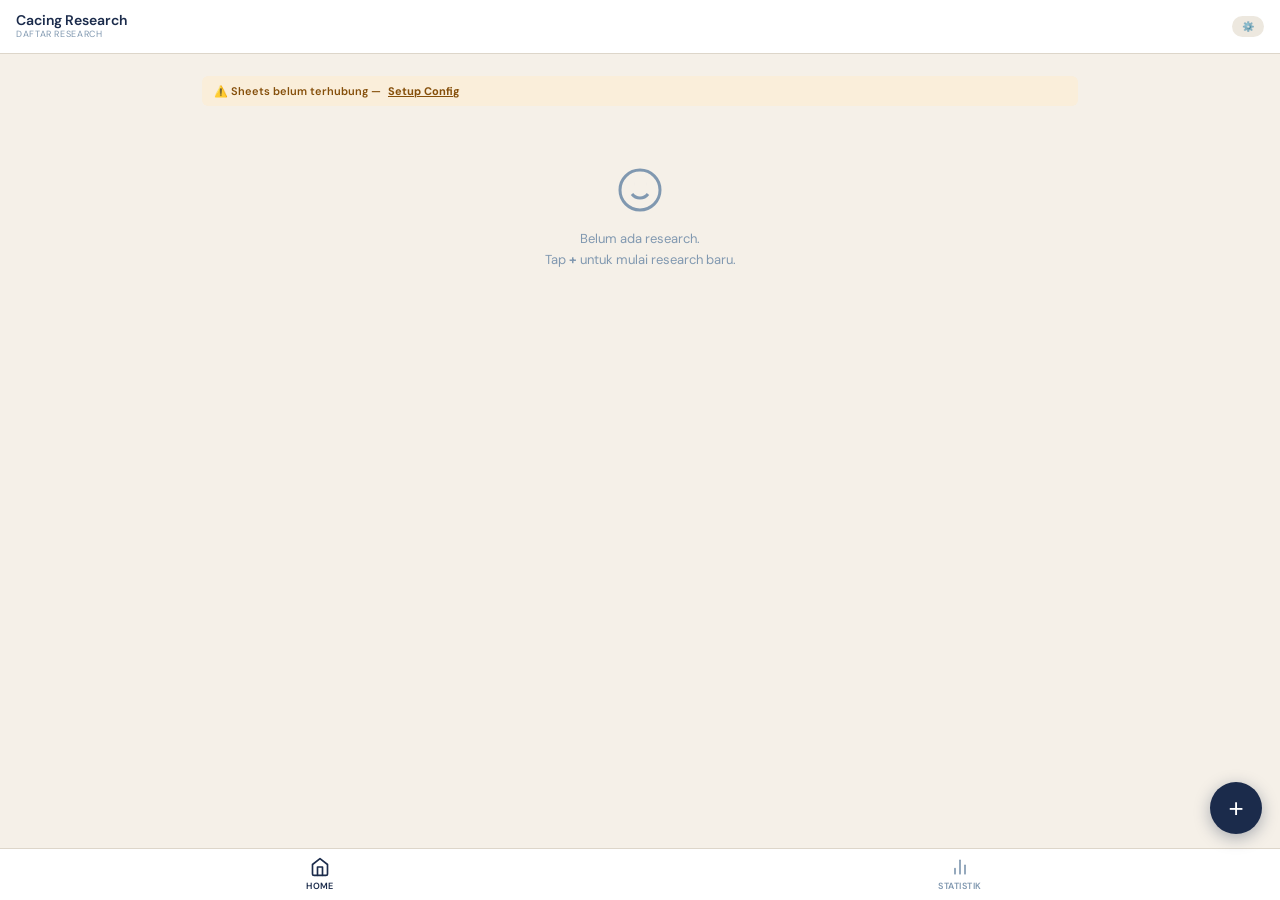
==== commit a7bba5e0: "Redesign: multi-research structure - Research = project induk (jenis, bibit, kascing, pretreatment) " ====
--- a/pwa/index.html
+++ b/pwa/index.html
@@ -9,7 +9,6 @@
 <meta name="apple-mobile-web-app-title" content="Cacing Research">
 <title>Cacing Research</title>
 <link rel="manifest" href="manifest.json">
-<link rel="preconnect" href="https://fonts.googleapis.com">
 <link href="https://fonts.googleapis.com/css2?family=DM+Sans:wght@300;400;500;600;700&display=swap" rel="stylesheet">
 <style>
 *{box-sizing:border-box;margin:0;padding:0;-webkit-tap-highlight-color:transparent;}
@@ -20,28 +19,29 @@
   --white:#FFFFFF;
   --text1:#1B2B4B;--text2:#4A6080;--text3:#8098B0;
   --success:#2E7D5E;--success-bg:#EAF3DE;--success-tx:#27500A;
-  --danger:#8B2E2E;--warn-bg:#FAEEDA;--warn-tx:#854F0B;--warn:#BA7517;
+  --danger:#8B2E2E;--warn-bg:#FAEEDA;--warn-tx:#854F0B;
   --r-sm:6px;--r-md:10px;--r-lg:14px;
   --header-h:54px;
 }
 html,body{height:100%;font-family:'DM Sans',sans-serif;background:var(--cream);color:var(--text1);-webkit-text-size-adjust:100%;overscroll-behavior-y:none;}
 body{display:flex;flex-direction:column;min-height:100vh;}
-
-/* ══ APP SHELL ══ */
 .app{display:flex;flex-direction:column;min-height:100vh;padding-bottom:calc(60px + env(safe-area-inset-bottom));}
 
-/* ══ HEADER ══ */
-header{height:var(--header-h);background:var(--white);display:flex;align-items:center;gap:9px;
-  padding:0 16px;position:sticky;top:0;z-index:40;color:var(--navy);flex-shrink:0;
-  border-bottom:1px solid var(--cream3);
+/* HEADER */
+header{background:var(--white);display:flex;align-items:center;gap:9px;padding:0 16px;
+  position:sticky;top:0;z-index:40;border-bottom:1px solid var(--cream3);flex-shrink:0;
   padding-top:env(safe-area-inset-top);height:calc(var(--header-h) + env(safe-area-inset-top));}
-header h1{font-size:14px;font-weight:600;letter-spacing:.01em;color:var(--navy);}
-header .h-titles{display:flex;flex-direction:column;line-height:1.1;}
+.h-back{background:none;border:none;color:var(--steel);cursor:pointer;font-size:22px;
+  width:34px;height:34px;display:flex;align-items:center;justify-content:center;margin-left:-6px;display:none;}
+header h1{font-size:14px;font-weight:600;color:var(--navy);}
 header .h-sub{font-size:9px;color:var(--text3);text-transform:uppercase;letter-spacing:.07em;margin-top:2px;}
-header .h-right{margin-left:auto;font-size:10px;font-weight:600;color:var(--steel);background:var(--cream2);
-  padding:4px 10px;border-radius:20px;border:none;cursor:pointer;font-family:inherit;}
-
-/* ══ CONTENT ══ */
+header .h-titles{display:flex;flex-direction:column;line-height:1.1;flex:1;}
+.h-badge{font-size:10px;font-weight:700;padding:3px 10px;border-radius:20px;margin-left:auto;border:none;cursor:pointer;font-family:inherit;}
+.h-badge.aktif{background:var(--success-bg);color:var(--success-tx);}
+.h-badge.selesai{background:var(--cream2);color:var(--text3);}
+.h-right{margin-left:auto;font-size:10px;font-weight:600;color:var(--steel);background:var(--cream2);padding:4px 10px;border-radius:20px;border:none;cursor:pointer;font-family:inherit;}
+
+/* CONTENT */
 .content{flex:1;padding:14px;max-width:920px;width:100%;margin:0 auto;}
 .view{display:none;}.view.active{display:block;animation:fade .18s ease;}
 @keyframes fade{from{opacity:0;transform:translateY(4px);}to{opacity:1;transform:none;}}
@@ -49,11 +49,11 @@
   font-weight:600;margin:16px 2px 8px;display:flex;align-items:center;gap:7px;}
 .section-lbl::after{content:'';flex:1;height:1px;background:var(--cream3);}
 
-/* ══ FORM ══ */
+/* FORM */
 .form-card{background:var(--white);border:1px solid var(--cream3);border-radius:var(--r-lg);padding:14px;margin-bottom:12px;}
 .field{margin-bottom:13px;}.field:last-child{margin-bottom:0;}
 .field>label{display:block;font-size:10px;font-weight:600;color:var(--text3);text-transform:uppercase;letter-spacing:.04em;margin-bottom:5px;}
-.field .req{color:var(--danger);margin-left:2px;}
+.field .req{color:var(--danger);}
 input,select,textarea{width:100%;font-family:inherit;font-size:14px;color:var(--text1);
   background:var(--cream);border:1px solid var(--cream3);border-radius:var(--r-sm);
   padding:10px 11px;outline:none;transition:border-color .12s,background .12s;}
@@ -63,47 +63,98 @@
 textarea{resize:vertical;min-height:62px;}
 .field-row{display:flex;gap:9px;}.field-row>.field{flex:1;}
 
-/* ══ BUTTONS ══ */
+/* BUTTONS */
 .btn{padding:12px 16px;border-radius:var(--r-md);font-size:14px;font-weight:600;cursor:pointer;
   border:none;font-family:inherit;transition:all .12s;display:inline-flex;align-items:center;justify-content:center;gap:7px;}
 .btn:active{transform:scale(.98);}
-.btn-primary{background:var(--navy);color:#fff;}.btn-primary:active{background:var(--navy2);}
+.btn-primary{background:var(--navy);color:#fff;}
+.btn-danger{background:transparent;color:var(--danger);border:1px solid rgba(139,46,46,.2);}
+.btn-ghost{background:var(--cream2);color:var(--text2);}
 .btn-block{width:100%;}
 .btn:disabled{opacity:.5;cursor:not-allowed;}
-
-/* ══ BOTTOM NAV ══ */
+.btn-sm{padding:7px 12px;font-size:12px;}
+
+/* BOTTOM NAV */
 .bot-nav{position:fixed;bottom:0;left:0;right:0;height:calc(52px + env(safe-area-inset-bottom));
-  background:var(--white);border-top:1px solid var(--cream3);display:flex;z-index:50;
-  padding-bottom:env(safe-area-inset-bottom);}
+  background:var(--white);border-top:1px solid var(--cream3);display:flex;z-index:50;padding-bottom:env(safe-area-inset-bottom);}
 .bot-nav button{flex:1;display:flex;flex-direction:column;align-items:center;justify-content:center;
   gap:3px;background:none;border:none;font-family:inherit;font-size:9px;font-weight:600;
   color:var(--text3);cursor:pointer;transition:color .12s;text-transform:uppercase;letter-spacing:.05em;}
 .bot-nav button.active{color:var(--navy);}
 
-/* ══ FAB ══ */
+/* FAB */
 .fab{position:fixed;bottom:calc(52px + env(safe-area-inset-bottom) + 14px);right:18px;
   width:52px;height:52px;border-radius:50%;background:var(--navy);color:#fff;
   border:none;font-size:26px;cursor:pointer;display:flex;align-items:center;justify-content:center;
-  box-shadow:0 4px 16px rgba(27,43,75,.35);z-index:60;transition:transform .12s;}
+  box-shadow:0 4px 16px rgba(27,43,75,.35);z-index:60;transition:transform .12s,opacity .2s;}
 .fab:active{transform:scale(.94);}
-
-/* ══ CARDS PENGAMATAN ══ */
-.obs-card{background:var(--white);border:1px solid var(--cream3);border-radius:var(--r-lg);padding:14px;margin-bottom:10px;}
-.obs-meta{display:flex;align-items:center;justify-content:space-between;margin-bottom:8px;}
-.obs-badge{font-size:10px;font-weight:700;background:var(--navy);color:#fff;border-radius:20px;padding:3px 10px;}
-.obs-date{font-size:10px;color:var(--text3);}
-.obs-grid{display:grid;grid-template-columns:1fr 1fr;gap:6px;}
-.obs-item{background:var(--cream);border-radius:var(--r-sm);padding:7px 9px;}
-.obs-item-lbl{font-size:9px;font-weight:700;color:var(--text3);text-transform:uppercase;letter-spacing:.05em;}
-.obs-item-val{font-size:13px;font-weight:600;color:var(--text1);margin-top:1px;}
-.obs-notes{margin-top:8px;font-size:12px;color:var(--text2);line-height:1.5;background:var(--cream);border-radius:var(--r-sm);padding:8px 9px;}
-.obs-photos{display:flex;gap:6px;margin-top:8px;overflow-x:auto;}
-.obs-photo{width:64px;height:64px;object-fit:cover;border-radius:var(--r-sm);flex-shrink:0;}
-.obs-footer{display:flex;align-items:center;justify-content:space-between;margin-top:8px;}
-.obs-sync{font-size:10px;color:var(--text3);}
-.obs-del{background:none;border:none;color:var(--danger);font-size:11px;font-weight:700;cursor:pointer;font-family:inherit;padding:4px;}
-
-/* ══ MODAL / BOTTOM SHEET ══ */
+.fab.hidden{opacity:0;pointer-events:none;}
+
+/* RESEARCH CARD (home) */
+.res-card{background:var(--white);border:1px solid var(--cream3);border-radius:var(--r-lg);
+  padding:14px;margin-bottom:10px;cursor:pointer;transition:box-shadow .12s;
+  border-left:4px solid var(--steel);}
+.res-card.selesai{border-left-color:var(--cream3);}
+.res-card:active{box-shadow:0 2px 12px rgba(27,43,75,.1);}
+.res-header{display:flex;align-items:flex-start;justify-content:space-between;gap:8px;margin-bottom:10px;}
+.res-nama{font-size:15px;font-weight:700;color:var(--navy);}
+.res-jenis{font-size:10px;font-weight:700;background:var(--navy);color:#fff;border-radius:20px;padding:3px 10px;white-space:nowrap;}
+.res-jenis.selesai{background:var(--cream3);color:var(--text3);}
+.res-grid{display:grid;grid-template-columns:1fr 1fr 1fr;gap:6px;}
+.res-item{background:var(--cream);border-radius:var(--r-sm);padding:6px 8px;}
+.res-item-lbl{font-size:9px;font-weight:700;color:var(--text3);text-transform:uppercase;}
+.res-item-val{font-size:12px;font-weight:600;color:var(--text1);margin-top:1px;}
+.res-footer{display:flex;align-items:center;justify-content:space-between;margin-top:10px;}
+.res-days{font-size:11px;color:var(--steel);font-weight:600;}
+.res-date{font-size:10px;color:var(--text3);}
+
+/* LOG HARIAN (detail view) */
+.log-timeline{position:relative;padding-left:24px;}
+.log-timeline::before{content:'';position:absolute;left:7px;top:0;bottom:0;width:2px;background:var(--cream3);}
+.log-item{position:relative;margin-bottom:16px;}
+.log-item::before{content:'';position:absolute;left:-20px;top:14px;width:10px;height:10px;
+  border-radius:50%;background:var(--steel);border:2px solid var(--white);box-shadow:0 0 0 2px var(--steel3);}
+.log-card{background:var(--white);border:1px solid var(--cream3);border-radius:var(--r-lg);padding:12px;}
+.log-head{display:flex;align-items:center;justify-content:space-between;margin-bottom:8px;}
+.log-hari{font-size:11px;font-weight:700;color:var(--navy);}
+.log-date{font-size:10px;color:var(--text3);}
+.log-grid{display:grid;grid-template-columns:1fr 1fr;gap:6px;margin-bottom:8px;}
+.log-item-box{background:var(--cream);border-radius:var(--r-sm);padding:6px 8px;}
+.log-item-lbl{font-size:9px;font-weight:700;color:var(--text3);text-transform:uppercase;}
+.log-item-val{font-size:13px;font-weight:600;color:var(--text1);margin-top:1px;}
+.log-notes{font-size:12px;color:var(--text2);background:var(--cream);border-radius:var(--r-sm);padding:8px;line-height:1.5;}
+.log-photos{display:flex;gap:6px;margin-top:8px;overflow-x:auto;}
+.log-photo{width:60px;height:60px;object-fit:cover;border-radius:var(--r-sm);flex-shrink:0;}
+.log-del{background:none;border:none;color:var(--text3);font-size:11px;cursor:pointer;margin-top:6px;font-family:inherit;padding:0;}
+.log-del:hover{color:var(--danger);}
+
+/* DETAIL HEADER INFO */
+.detail-info{background:var(--white);border:1px solid var(--cream3);border-radius:var(--r-lg);padding:14px;margin-bottom:14px;}
+.detail-grid{display:grid;grid-template-columns:1fr 1fr;gap:8px;}
+.detail-item{background:var(--cream);border-radius:var(--r-sm);padding:8px 10px;}
+.detail-lbl{font-size:9px;font-weight:700;color:var(--text3);text-transform:uppercase;}
+.detail-val{font-size:13px;font-weight:600;color:var(--text1);margin-top:2px;}
+.detail-actions{display:flex;gap:8px;margin-top:10px;}
+
+/* STATISTIK */
+.stat-grid{display:grid;grid-template-columns:1fr 1fr;gap:10px;margin-bottom:14px;}
+.stat-card{background:var(--white);border:1px solid var(--cream3);border-radius:var(--r-lg);padding:14px;}
+.stat-card.wide{grid-column:span 2;}
+.stat-num{font-size:28px;font-weight:700;color:var(--navy);}
+.stat-lbl{font-size:10px;color:var(--text3);text-transform:uppercase;letter-spacing:.05em;margin-top:2px;}
+
+/* SYNC BAR */
+.sync-bar{font-size:11px;font-weight:600;padding:8px 12px;border-radius:var(--r-sm);margin-bottom:12px;display:flex;align-items:center;gap:7px;}
+.sync-bar.ok{background:var(--success-bg);color:var(--success-tx);}
+.sync-bar.err{background:var(--warn-bg);color:var(--warn-tx);}
+.sync-bar a{color:inherit;font-weight:700;}
+
+/* CONFIG */
+.config-hint{font-size:12px;color:var(--text2);line-height:1.7;margin-bottom:14px;background:var(--cream);border-radius:var(--r-md);padding:12px;}
+.config-hint code{font-size:11px;background:var(--cream2);padding:1px 5px;border-radius:3px;color:#BA7517;}
+.config-hint a{color:var(--steel);font-weight:600;}
+
+/* MODAL */
 .modal-overlay{position:fixed;inset:0;background:rgba(0,0,0,.45);z-index:100;
   display:flex;align-items:flex-end;opacity:0;pointer-events:none;transition:opacity .2s;}
 .modal-overlay.open{opacity:1;pointer-events:all;}
@@ -113,42 +164,22 @@
 .modal-head{position:sticky;top:0;background:var(--white);padding:16px 16px 12px;
   border-bottom:1px solid var(--cream3);display:flex;align-items:center;justify-content:space-between;z-index:2;}
 .modal-title{font-size:16px;font-weight:700;color:var(--navy);}
-.modal-close{background:none;border:none;font-size:22px;color:var(--text3);cursor:pointer;width:34px;height:34px;
-  display:flex;align-items:center;justify-content:center;border-radius:50%;}
+.modal-close{background:none;border:none;font-size:22px;color:var(--text3);cursor:pointer;
+  width:34px;height:34px;display:flex;align-items:center;justify-content:center;border-radius:50%;}
 .modal-body{padding:14px 16px;padding-bottom:32px;}
 
-/* ══ FOTO PICKER ══ */
+/* FOTO */
 .photo-strip{display:flex;gap:8px;overflow-x:auto;padding-bottom:4px;margin-top:4px;}
 .photo-thumb{position:relative;width:72px;height:72px;flex-shrink:0;}
 .photo-thumb img{width:72px;height:72px;object-fit:cover;border-radius:var(--r-sm);}
 .photo-thumb .rm{position:absolute;top:-6px;right:-6px;width:20px;height:20px;
-  background:var(--danger);color:#fff;border:none;border-radius:50%;font-size:13px;
-  cursor:pointer;display:flex;align-items:center;justify-content:center;line-height:1;}
+  background:var(--danger);color:#fff;border:none;border-radius:50%;font-size:13px;cursor:pointer;
+  display:flex;align-items:center;justify-content:center;}
 .photo-add{width:72px;height:72px;flex-shrink:0;border:2px dashed var(--cream3);
   border-radius:var(--r-sm);display:flex;align-items:center;justify-content:center;
   font-size:26px;color:var(--text3);cursor:pointer;background:var(--cream);}
 
-/* ══ STATISTIK ══ */
-.stat-grid{display:grid;grid-template-columns:1fr 1fr;gap:10px;margin-bottom:14px;}
-.stat-card{background:var(--white);border:1px solid var(--cream3);border-radius:var(--r-lg);padding:14px;}
-.stat-card.wide{grid-column:span 2;}
-.stat-num{font-size:28px;font-weight:700;color:var(--navy);}
-.stat-lbl{font-size:10px;color:var(--text3);text-transform:uppercase;letter-spacing:.05em;margin-top:2px;}
-.jenis-row{display:flex;justify-content:space-between;padding:6px 0;border-bottom:1px solid var(--cream3);font-size:13px;}
-.jenis-row:last-child{border-bottom:none;}
-
-/* ══ SYNC STATUS ══ */
-.sync-bar{font-size:11px;font-weight:600;padding:8px 12px;border-radius:var(--r-sm);margin-bottom:12px;display:flex;align-items:center;gap:7px;}
-.sync-bar.ok{background:var(--success-bg);color:var(--success-tx);}
-.sync-bar.err{background:var(--warn-bg);color:var(--warn-tx);}
-.sync-bar a{color:inherit;font-weight:700;}
-
-/* ══ CONFIG ══ */
-.config-hint{font-size:12px;color:var(--text2);line-height:1.7;margin-bottom:14px;background:var(--cream);border-radius:var(--r-md);padding:12px;}
-.config-hint code{font-size:11px;background:var(--cream2);padding:1px 5px;border-radius:3px;color:var(--warn);}
-.config-hint a{color:var(--steel);font-weight:600;}
-
-/* ══ TOAST ══ */
+/* TOAST */
 .toast{position:fixed;bottom:calc(60px + 14px);left:50%;transform:translateX(-50%) translateY(20px);
   background:var(--navy);color:#fff;padding:12px 18px;border-radius:var(--r-md);font-size:13px;font-weight:500;
   box-shadow:0 6px 22px rgba(27,43,75,.35);z-index:300;display:flex;align-items:center;gap:9px;
@@ -157,15 +188,11 @@
 .toast.err{background:var(--danger);}
 .toast-ic{width:20px;height:20px;border-radius:50%;background:rgba(255,255,255,.2);display:flex;align-items:center;justify-content:center;flex-shrink:0;font-size:12px;}
 
-/* ══ MISC ══ */
+/* MISC */
 .empty{text-align:center;padding:48px 24px;color:var(--text3);}
 .empty p{font-size:13px;line-height:1.6;margin-top:10px;}
 .spinner-sm{width:14px;height:14px;border:2px solid currentColor;border-top-color:transparent;border-radius:50%;display:inline-block;animation:spin .6s linear infinite;}
 @keyframes spin{to{transform:rotate(360deg);}}
-.test-result{margin-top:10px;font-size:12px;}
-.test-ok{background:var(--success-bg);color:var(--success-tx);padding:8px 12px;border-radius:var(--r-sm);}
-.test-err{background:var(--warn-bg);color:var(--warn-tx);padding:8px 12px;border-radius:var(--r-sm);}
-
 @media(min-width:560px){.content{padding:22px;}}
 </style>
 </head>
@@ -175,33 +202,39 @@
 
   <!-- HEADER -->
   <header>
-    <div style="font-size:22px;">🪱</div>
+    <button class="h-back" id="h-back">‹</button>
     <div class="h-titles">
-      <h1>Cacing Research</h1>
-      <span class="h-sub" id="nav-current">Pengamatan</span>
-    </div>
-    <button class="h-right" id="btn-config">⚙️ Config</button>
+      <h1 id="h-title">Cacing Research</h1>
+      <span class="h-sub" id="h-sub">Daftar Research</span>
+    </div>
+    <button class="h-right" id="btn-config">⚙️</button>
   </header>
 
   <main class="content">
 
-    <!-- VIEW: LIST -->
-    <div class="view active" id="view-list">
+    <!-- VIEW: HOME (daftar research) -->
+    <div class="view active" id="view-home">
       <div id="sync-status"></div>
-      <div id="obs-list"></div>
+      <div id="res-list"></div>
+    </div>
+
+    <!-- VIEW: DETAIL RESEARCH -->
+    <div class="view" id="view-detail">
+      <div id="detail-info"></div>
+      <div class="section-lbl">Log Pengamatan Harian</div>
+      <div class="log-timeline" id="log-list"></div>
     </div>
 
     <!-- VIEW: STATISTIK -->
     <div class="view" id="view-stats">
       <div class="section-lbl">Ringkasan</div>
       <div class="stat-grid">
-        <div class="stat-card"><div class="stat-num" id="s-total">-</div><div class="stat-lbl">Total Pengamatan</div></div>
-        <div class="stat-card"><div class="stat-num" id="s-limbah">-</div><div class="stat-lbl">Total Limbah (kg)</div></div>
-        <div class="stat-card wide">
-          <div class="stat-lbl" style="margin-bottom:10px;">Per Jenis Cacing</div>
-          <div id="s-jenis"></div>
-        </div>
-      </div>
+        <div class="stat-card"><div class="stat-num" id="s-total">-</div><div class="stat-lbl">Total Research</div></div>
+        <div class="stat-card"><div class="stat-num" id="s-aktif">-</div><div class="stat-lbl">Sedang Aktif</div></div>
+        <div class="stat-card wide"><div class="stat-num" id="s-hari">-</div><div class="stat-lbl">Total Hari Pengamatan</div></div>
+      </div>
+      <div class="section-lbl">Per Jenis Cacing</div>
+      <div class="form-card" id="s-jenis"></div>
     </div>
 
     <!-- VIEW: CONFIG -->
@@ -215,7 +248,7 @@
           4. Paste URL di bawah
         </div>
         <div class="field">
-          <label>URL Apps Script Web App <span class="req">*</span></label>
+          <label>URL Apps Script <span class="req">*</span></label>
           <input type="url" id="cfg-url" placeholder="https://script.google.com/macros/s/.../exec">
         </div>
         <div class="field">
@@ -223,18 +256,18 @@
           <input type="text" id="cfg-nama" placeholder="Nama kamu">
         </div>
         <button class="btn btn-primary btn-block" id="btn-save-config">💾 Simpan Config</button>
-        <div id="cfg-test-result" class="test-result"></div>
-      </div>
-      <button class="btn btn-block" id="btn-test-conn" style="background:var(--cream2);color:var(--navy);margin-top:8px;">🔗 Test Koneksi Sheets</button>
+        <div id="cfg-test-result" style="margin-top:10px;font-size:12px;"></div>
+      </div>
+      <button class="btn btn-ghost btn-block" id="btn-test-conn" style="margin-top:8px;">🔗 Test Koneksi</button>
     </div>
 
   </main>
 
   <!-- BOTTOM NAV -->
-  <nav class="bot-nav">
-    <button class="active" data-view="view-list" id="nav-list">
-      <svg width="20" height="20" viewBox="0 0 24 24" fill="none" stroke="currentColor" stroke-width="2" stroke-linecap="round" stroke-linejoin="round"><line x1="8" y1="6" x2="21" y2="6"/><line x1="8" y1="12" x2="21" y2="12"/><line x1="8" y1="18" x2="21" y2="18"/><line x1="3" y1="6" x2="3.01" y2="6"/><line x1="3" y1="12" x2="3.01" y2="12"/><line x1="3" y1="18" x2="3.01" y2="18"/></svg>
-      Pengamatan
+  <nav class="bot-nav" id="bot-nav">
+    <button class="active" data-view="view-home" id="nav-home">
+      <svg width="20" height="20" viewBox="0 0 24 24" fill="none" stroke="currentColor" stroke-width="2" stroke-linecap="round" stroke-linejoin="round"><path d="M3 9l9-7 9 7v11a2 2 0 0 1-2 2H5a2 2 0 0 1-2-2z"/><polyline points="9 22 9 12 15 12 15 22"/></svg>
+      Home
     </button>
     <button data-view="view-stats" id="nav-stats">
       <svg width="20" height="20" viewBox="0 0 24 24" fill="none" stroke="currentColor" stroke-width="2" stroke-linecap="round" stroke-linejoin="round"><line x1="18" y1="20" x2="18" y2="10"/><line x1="12" y1="20" x2="12" y2="4"/><line x1="6" y1="20" x2="6" y2="14"/></svg>
@@ -243,23 +276,26 @@
   </nav>
 
   <!-- FAB -->
-  <button class="fab" id="fab-add">+</button>
+  <button class="fab" id="fab">+</button>
 </div>
 
-<!-- MODAL TAMBAH PENGAMATAN -->
-<div class="modal-overlay" id="modal-tambah">
+<!-- MODAL: RESEARCH BARU -->
+<div class="modal-overlay" id="modal-research">
   <div class="modal-sheet">
     <div class="modal-head">
-      <span class="modal-title">Pengamatan Baru</span>
-      <button class="modal-close" id="modal-close">✕</button>
+      <span class="modal-title">Research Baru</span>
+      <button class="modal-close" data-modal="modal-research">✕</button>
     </div>
     <div class="modal-body">
-
-      <div class="section-lbl">Identifikasi</div>
-      <div class="form-card">
+      <div class="section-lbl">Identitas Research</div>
+      <div class="form-card">
+        <div class="field">
+          <label>Nama Research <span class="req">*</span></label>
+          <input type="text" id="r-nama" placeholder="cth: Batch ANC September 2026">
+        </div>
         <div class="field">
           <label>Jenis Cacing <span class="req">*</span></label>
-          <select id="f-jenis">
+          <select id="r-jenis">
             <option value="">— pilih —</option>
             <option>ANC (African Night Crawler)</option>
             <option>BSF (Black Soldier Fly)</option>
@@ -268,31 +304,26 @@
             <option value="Lainnya">Lainnya...</option>
           </select>
         </div>
-        <div class="field" id="field-jenis-lain" style="display:none;">
+        <div class="field" id="r-field-jenis-lain" style="display:none;">
           <label>Tulis Jenis Cacing</label>
-          <input type="text" id="f-jenis-lain" placeholder="Jenis cacing...">
-        </div>
-      </div>
-
-      <div class="section-lbl">Data Pengamatan</div>
+          <input type="text" id="r-jenis-lain" placeholder="Jenis cacing...">
+        </div>
+      </div>
+      <div class="section-lbl">Setup Awal</div>
       <div class="form-card">
         <div class="field-row">
           <div class="field">
             <label>Jumlah Bibit</label>
-            <input type="text" id="f-bibit" placeholder="cth: 1000 ekor">
+            <input type="text" id="r-bibit" placeholder="cth: 1000 ekor">
           </div>
           <div class="field">
             <label>Kascing (kg)</label>
-            <input type="number" id="f-kascing" placeholder="0.0" step="0.1" min="0">
+            <input type="number" id="r-kascing" placeholder="0.0" step="0.1" min="0">
           </div>
         </div>
         <div class="field">
-          <label>Jumlah Limbah Masuk (kg)</label>
-          <input type="number" id="f-limbah" placeholder="0.0" step="0.1" min="0">
-        </div>
-        <div class="field">
           <label>Pretreatment Pakan</label>
-          <select id="f-pretreatment">
+          <select id="r-pretreatment">
             <option value="">— tidak ada —</option>
             <option>Fermentasi</option>
             <option>Pengomposan</option>
@@ -302,35 +333,44 @@
             <option value="Lainnya">Lainnya...</option>
           </select>
         </div>
-        <div class="field" id="field-treat-lain" style="display:none;">
+        <div class="field" id="r-field-treat-lain" style="display:none;">
           <label>Detail Pretreatment</label>
-          <input type="text" id="f-treat-lain" placeholder="Jelaskan pretreatment...">
-        </div>
-      </div>
-
-      <div class="section-lbl">Catatan Harian</div>
-      <div class="form-card">
+          <input type="text" id="r-treat-lain" placeholder="Jelaskan...">
+        </div>
+      </div>
+      <button class="btn btn-primary btn-block" id="btn-simpan-research">🪱 Mulai Research</button>
+    </div>
+  </div>
+</div>
+
+<!-- MODAL: PENGAMATAN HARIAN -->
+<div class="modal-overlay" id="modal-log">
+  <div class="modal-sheet">
+    <div class="modal-head">
+      <span class="modal-title" id="modal-log-title">Pengamatan Hari ke-?</span>
+      <button class="modal-close" data-modal="modal-log">✕</button>
+    </div>
+    <div class="modal-body">
+      <div class="section-lbl">Data Hari Ini</div>
+      <div class="form-card">
+        <div class="field">
+          <label>Jumlah Limbah Masuk (kg)</label>
+          <input type="number" id="l-limbah" placeholder="0.0" step="0.1" min="0">
+        </div>
         <div class="field">
           <label>Catatan Pengamatan</label>
-          <textarea id="f-catatan" rows="3" placeholder="Kondisi cacing, pertumbuhan, anomali..."></textarea>
-        </div>
-      </div>
-
+          <textarea id="l-catatan" rows="3" placeholder="Kondisi cacing, pertumbuhan, anomali, suhu..."></textarea>
+        </div>
+      </div>
       <div class="section-lbl">Foto Dokumentasi</div>
       <div class="form-card">
-        <div class="photo-strip" id="photo-strip">
-          <div class="photo-add" id="photo-add-btn">📷</div>
-        </div>
-        <input type="file" id="photo-input" accept="image/*" multiple style="display:none;">
-        <p style="font-size:10px;color:var(--text3);margin-top:6px;">Tap 📷 untuk ambil foto atau pilih dari galeri</p>
-      </div>
-
-      <div id="form-status" style="margin-bottom:8px;font-size:12px;color:var(--text2);"></div>
-      <button class="btn btn-primary btn-block" id="btn-simpan">
-        <svg width="16" height="16" viewBox="0 0 24 24" fill="none" stroke="currentColor" stroke-width="2.5" stroke-linecap="round" stroke-linejoin="round"><polyline points="20 6 9 17 4 12"/></svg>
-        Simpan Pengamatan
-      </button>
-
+        <div class="photo-strip" id="log-photo-strip">
+          <div class="photo-add" id="log-photo-add">📷</div>
+        </div>
+        <input type="file" id="log-photo-input" accept="image/*" multiple style="display:none;">
+        <p style="font-size:10px;color:var(--text3);margin-top:6px;">Tap 📷 untuk foto / pilih galeri</p>
+      </div>
+      <button class="btn btn-primary btn-block" id="btn-simpan-log">✓ Simpan Pengamatan</button>
     </div>
   </div>
 </div>
